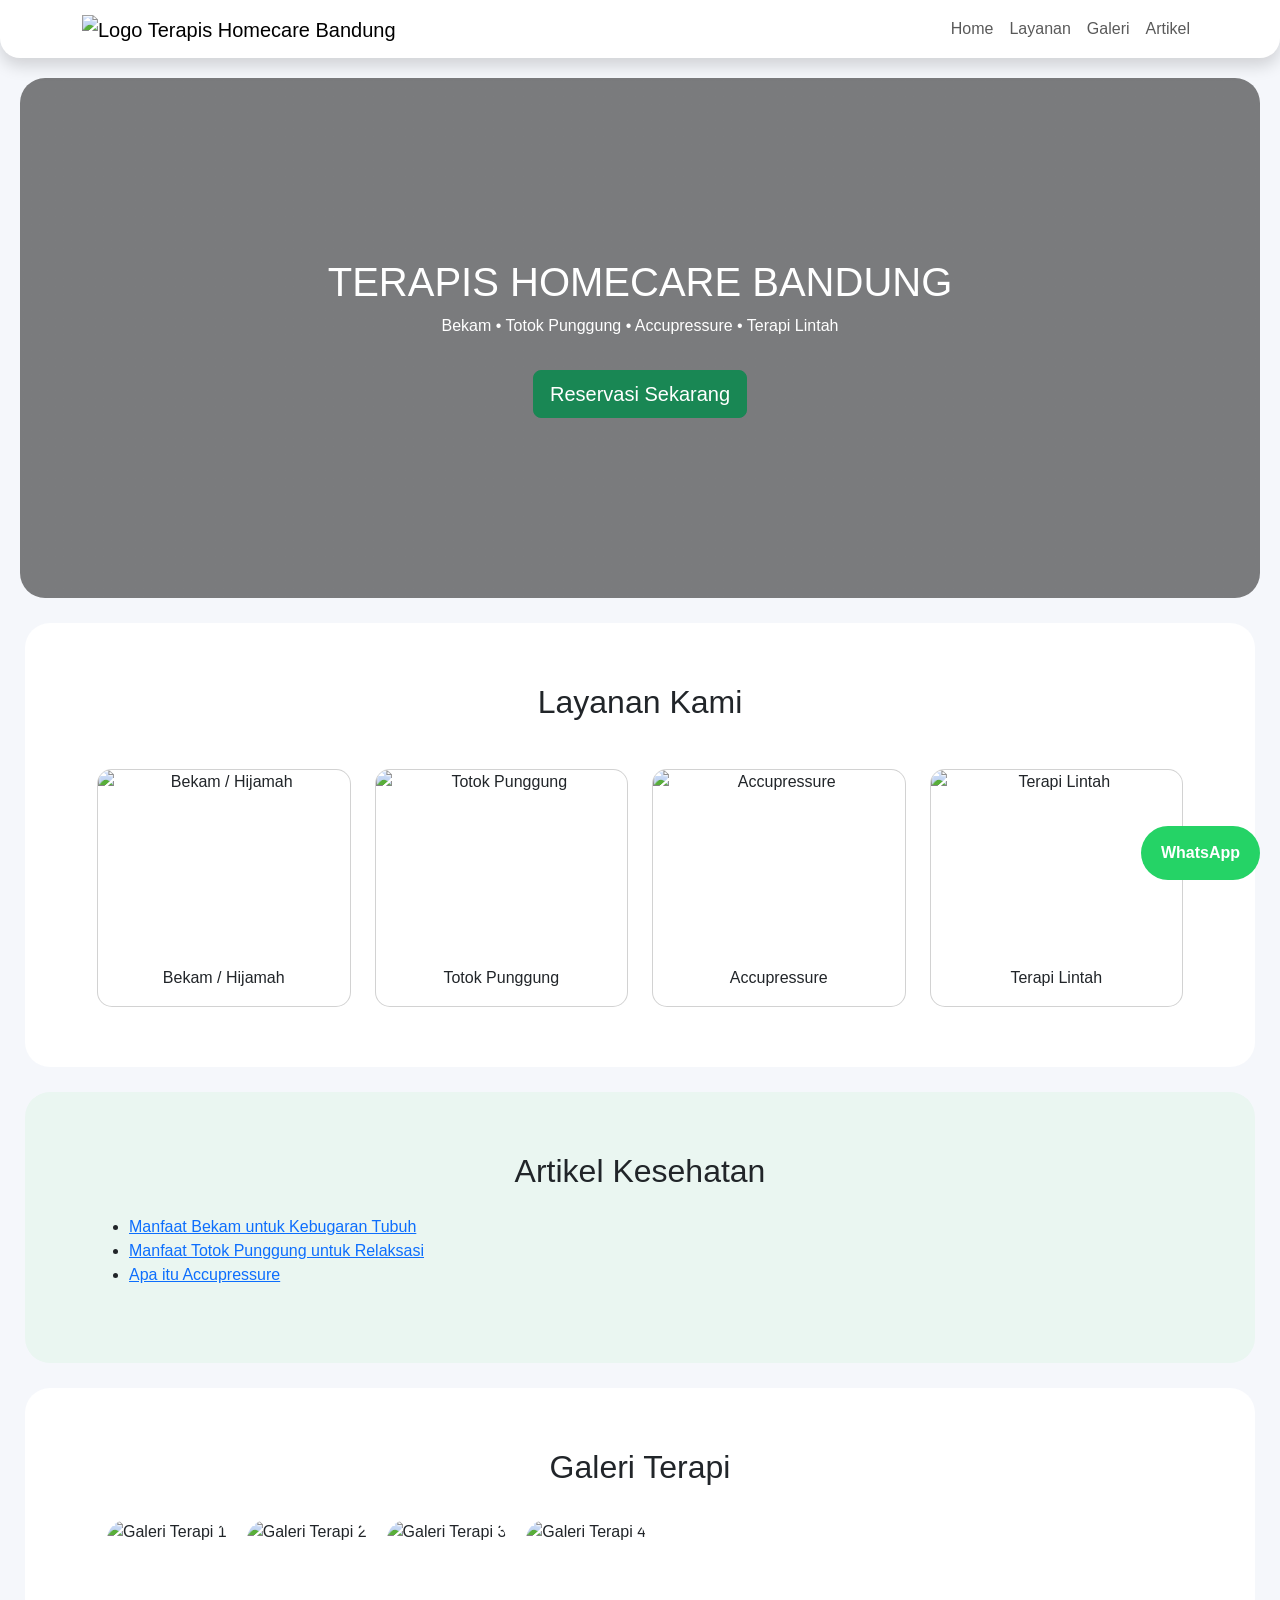
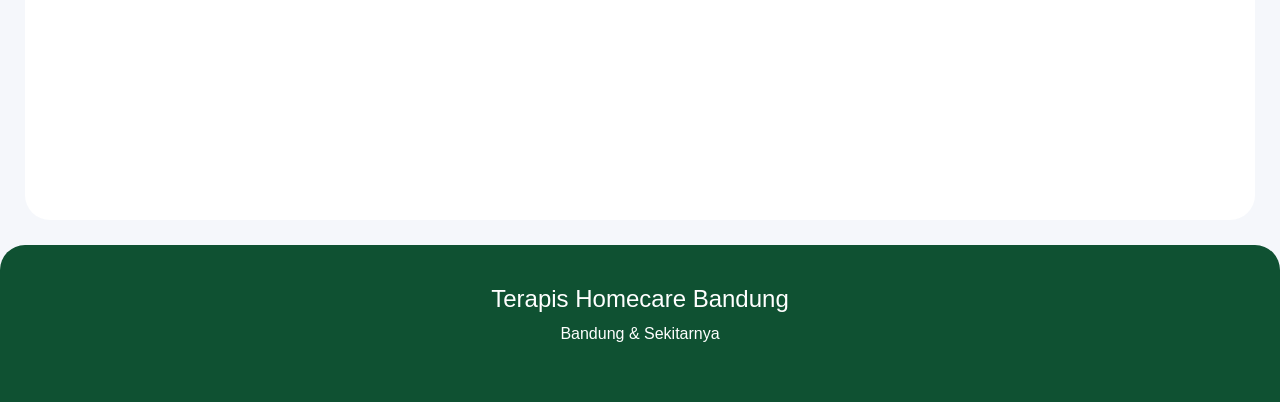
==== index.html @ 3c252aa0 "Update index.html" ====
<!DOCTYPE html>
<html lang="id">
<head>
<meta charset="UTF-8">
<meta name="viewport" content="width=device-width, initial-scale=1">
<title>Terapis Homecare Bandung</title>
<link href="https://cdn.jsdelivr.net/npm/bootstrap@5.3.2/dist/css/bootstrap.min.css" rel="stylesheet">
<style>
body{
font-family:Arial;
background:#f5f7fb;
}
/* NAVBAR */
.navbar{
border-radius:0 0 20px 20px;
}
.navbar-brand img{
height:50px;
object-fit:contain;
}
/* HERO */
.hero{
background:
linear-gradient(rgba(0,0,0,0.5),rgba(0,0,0,0.5)),
url("https://picsum.photos/id/237/1920/1080"); /* Gambar untuk banner hero */
background-size:cover;
background-position:center;
padding:180px 20px;
color:white;
text-align:center;
border-radius:25px;
margin:20px;
}
/* SECTION */
.section{
padding:60px;
margin:25px;
border-radius:25px;
}
.bg1{
background:white;
}
.bg2{
background:#eaf6f1;
}
/* LAYANAN */
.card{
border-radius:15px;
overflow:hidden;
transition:transform 0.3s ease;
}
.card:hover{
transform:scale(1.03);
}
.card img{
height:180px;
object-fit:cover;
}
/* GALERI MENYAMPING */
.gallery-scroll{
display:flex;
overflow-x:auto;
gap:20px;
padding:10px;
}
.gallery-scroll img{
height:230px;
border-radius:20px;
flex-shrink:0;
object-fit:cover;
}
/* FOOTER */
.footer{
background:#0f5132;
color:white;
padding:40px;
text-align:center;
border-radius:25px 25px 0 0;
}
/* WHATSAPP */
.wa-float{
position:fixed;
bottom:20px;
right:20px;
background:#25D366;
color:white;
padding:15px 20px;
border-radius:50px;
text-decoration:none;
font-weight:bold;
z-index:999;
}
</style>
</head>
<body>

<!-- NAVBAR -->
<nav class="navbar navbar-expand-lg bg-white shadow">
<div class="container">
<a class="navbar-brand" href="#">
<img src="https://picsum.photos/id/180/200/100" alt="Logo Terapis Homecare Bandung"> <!-- Gambar untuk logo -->
</a>
<button class="navbar-toggler" data-bs-toggle="collapse" data-bs-target="#menu">
<span class="navbar-toggler-icon"></span>
</button>
<div class="collapse navbar-collapse" id="menu">
<ul class="navbar-nav ms-auto">
<li class="nav-item"><a class="nav-link" href="#">Home</a></li>
<li class="nav-item"><a class="nav-link" href="#layanan">Layanan</a></li>
<li class="nav-item"><a class="nav-link" href="#galeri">Galeri</a></li>
<li class="nav-item"><a class="nav-link" href="#artikel">Artikel</a></li>
</ul>
</div>
</div>
</nav>

<!-- HERO -->
<section class="hero">
<h1>TERAPIS HOMECARE BANDUNG</h1>
<p>
Bekam • Totok Punggung • Accupressure • Terapi Lintah
</p>
<a href="https://wa.me/6282126357983" class="btn btn-success btn-lg mt-3">
Reservasi Sekarang
</a>
</section>

<!-- LAYANAN -->
<section id="layanan" class="section bg1">
<div class="container text-center">
<h2 class="mb-5">Layanan Kami</h2>
<div class="row g-4">
<div class="col-md-3">
<div class="card p-0">
<img src="https://picsum.photos/id/96/600/400" alt="Bekam / Hijamah">
<div class="p-3">Bekam / Hijamah</div>
</div>
</div>
<div class="col-md-3">
<div class="card p-0">
<img src="https://picsum.photos/id/249/600/400" alt="Totok Punggung">
<div class="p-3">Totok Punggung</div>
</div>
</div>
<div class="col-md-3">
<div class="card p-0">
<img src="https://picsum.photos/id/177/600/400" alt="Accupressure">
<div class="p-3">Accupressure</div>
</div>
</div>
<div class="col-md-3">
<div class="card p-0">
<img src="https://picsum.photos/id/119/600/400" alt="Terapi Lintah">
<div class="p-3">Terapi Lintah</div>
</div>
</div>
</div>
</div>
</section>

<!-- ARTIKEL -->
<section id="artikel" class="section bg2">
<div class="container">
<h2 class="text-center mb-4">Artikel Kesehatan</h2>
<ul>
<li><a href="#">Manfaat Bekam untuk Kebugaran Tubuh</a></li>
<li><a href="#">Manfaat Totok Punggung untuk Relaksasi</a></li>
<li><a href="#">Apa itu Accupressure</a></li>
</ul>
</div>
</section>

<!-- GALERI -->
<section id="galeri" class="section bg1">
<div class="container">
<h2 class="text-center mb-4">Galeri Terapi</h2>
<div class="gallery-scroll">
<img src="https://picsum.photos/id/239/600/400" alt="Galeri Terapi 1">
<img src="https://picsum.photos/id/287/600/400" alt="Galeri Terapi 2">
<img src="https://picsum.photos/id/292/600/400" alt="Galeri Terapi 3">
<img src="https://picsum.photos/id/325/600/400" alt="Galeri Terapi 4">
</div>
</div>
</section>

<!-- FOOTER -->
<footer class="footer">
<h4>Terapis Homecare Bandung</h4>
<p>Bandung & Sekitarnya</p>
</footer>

<a class="wa-float" href="https://wa.me/6282126357983">
WhatsApp
</a>

<script src="https://cdn.jsdelivr.net/npm/bootstrap@5.3.2/dist/js/bootstrap.bundle.min.js"></script>
</body>
  </html>
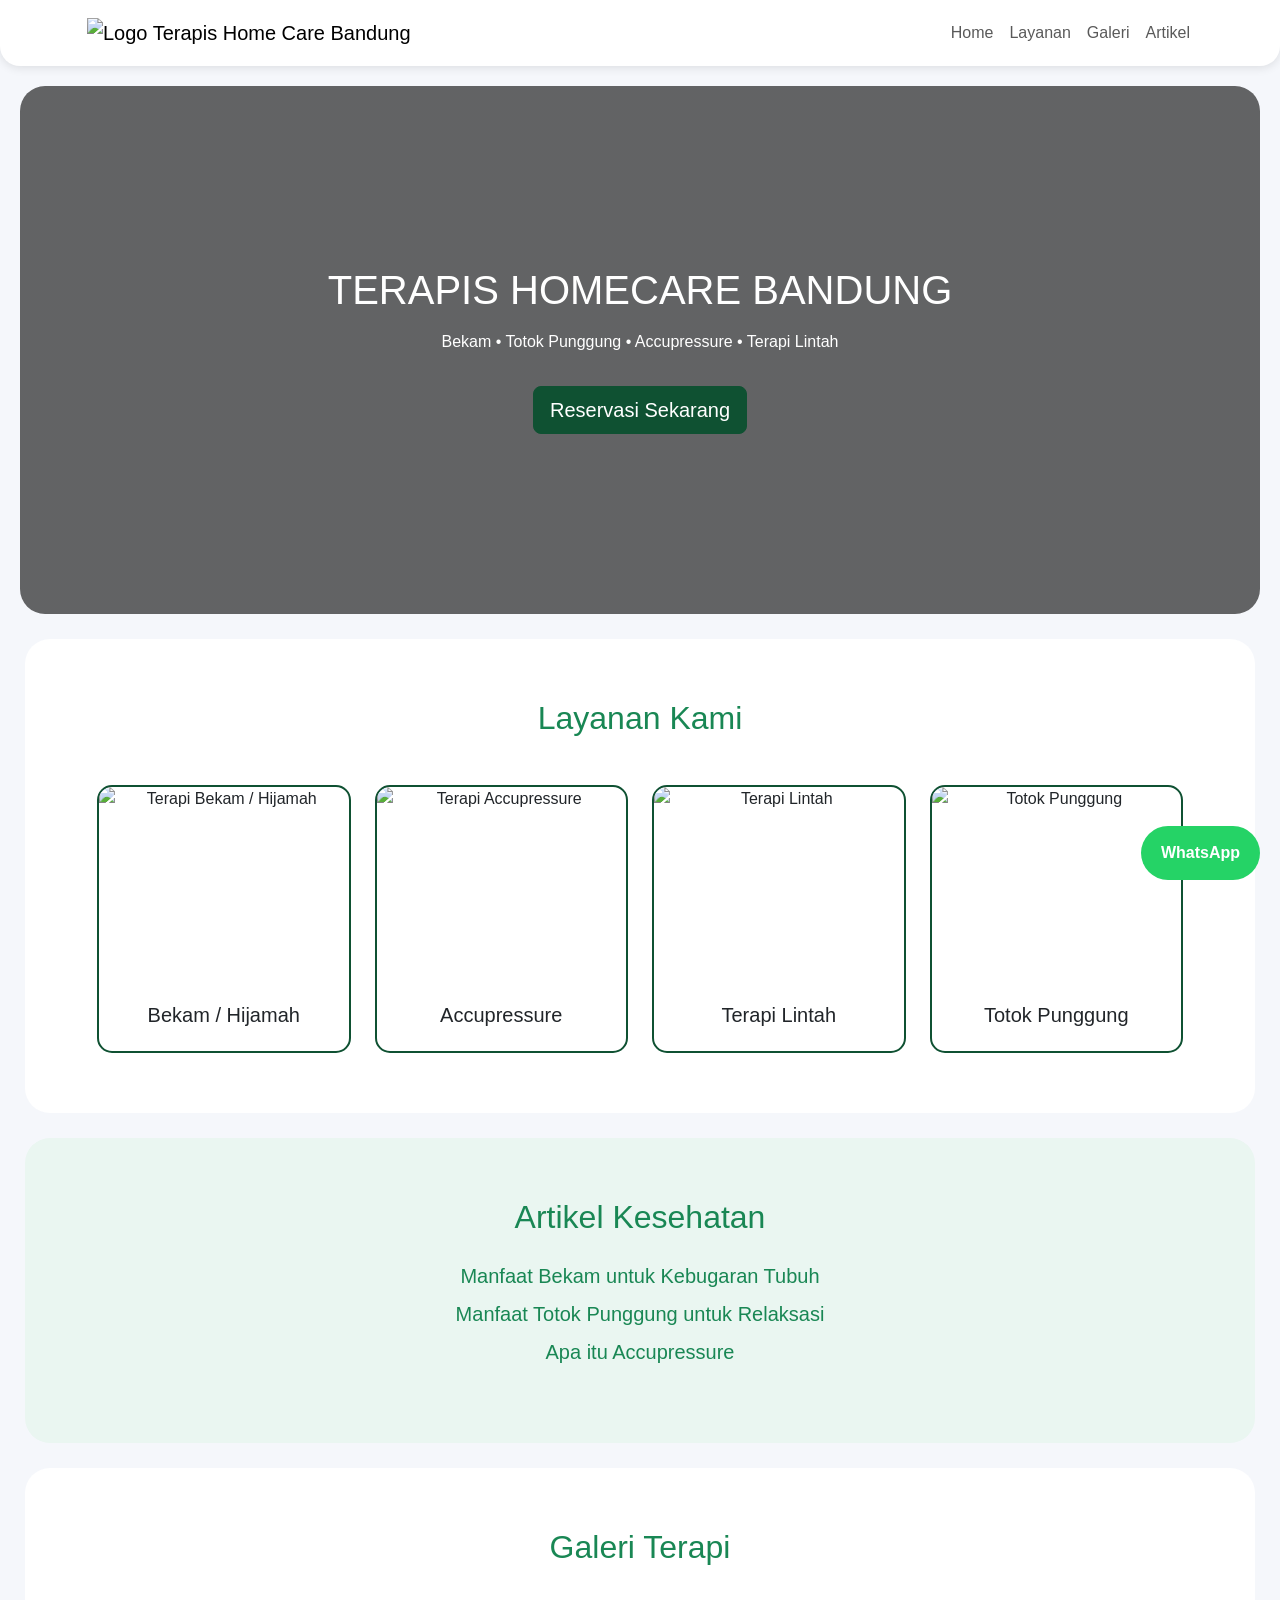
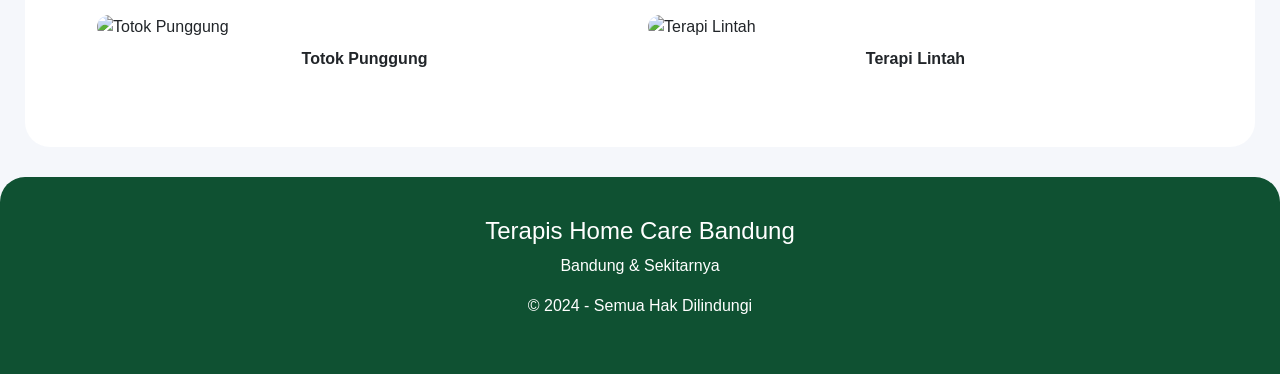
==== commit 7cbb742c: "Update index.html" ====
--- a/index.html
+++ b/index.html
@@ -1,199 +1,232 @@
 <!DOCTYPE html>
 <html lang="id">
 <head>
-<meta charset="UTF-8">
-<meta name="viewport" content="width=device-width, initial-scale=1">
-<title>Terapis Homecare Bandung</title>
-<link href="https://cdn.jsdelivr.net/npm/bootstrap@5.3.2/dist/css/bootstrap.min.css" rel="stylesheet">
-<style>
-body{
-font-family:Arial;
-background:#f5f7fb;
-}
-/* NAVBAR */
-.navbar{
-border-radius:0 0 20px 20px;
-}
-.navbar-brand img{
-height:50px;
-object-fit:contain;
-}
-/* HERO */
-.hero{
-background:
-linear-gradient(rgba(0,0,0,0.5),rgba(0,0,0,0.5)),
-url("https://picsum.photos/id/237/1920/1080"); /* Gambar untuk banner hero */
-background-size:cover;
-background-position:center;
-padding:180px 20px;
-color:white;
-text-align:center;
-border-radius:25px;
-margin:20px;
-}
-/* SECTION */
-.section{
-padding:60px;
-margin:25px;
-border-radius:25px;
-}
-.bg1{
-background:white;
-}
-.bg2{
-background:#eaf6f1;
-}
-/* LAYANAN */
-.card{
-border-radius:15px;
-overflow:hidden;
-transition:transform 0.3s ease;
-}
-.card:hover{
-transform:scale(1.03);
-}
-.card img{
-height:180px;
-object-fit:cover;
-}
-/* GALERI MENYAMPING */
-.gallery-scroll{
-display:flex;
-overflow-x:auto;
-gap:20px;
-padding:10px;
-}
-.gallery-scroll img{
-height:230px;
-border-radius:20px;
-flex-shrink:0;
-object-fit:cover;
-}
-/* FOOTER */
-.footer{
-background:#0f5132;
-color:white;
-padding:40px;
-text-align:center;
-border-radius:25px 25px 0 0;
-}
-/* WHATSAPP */
-.wa-float{
-position:fixed;
-bottom:20px;
-right:20px;
-background:#25D366;
-color:white;
-padding:15px 20px;
-border-radius:50px;
-text-decoration:none;
-font-weight:bold;
-z-index:999;
-}
-</style>
+    <meta charset="UTF-8">
+    <meta name="viewport" content="width=device-width, initial-scale=1.0">
+    <title>Terapis Home Care Bandung</title>
+    <link href="https://cdn.jsdelivr.net/npm/bootstrap@5.3.2/dist/css/bootstrap.min.css" rel="stylesheet">
+    <style>
+        body {
+            font-family: Arial;
+            background: #f5f7fb;
+            margin: 0;
+            padding: 0;
+        }
+
+        /* NAVBAR */
+        .navbar {
+            border-radius: 0 0 20px 20px;
+            background-color: #fff !important;
+            box-shadow: 0 2px 10px rgba(0,0,0,0.1);
+        }
+        .navbar-brand img {
+            height: 50px;
+            object-fit: contain;
+        }
+
+        /* HERO */
+        .hero {
+            background: linear-gradient(rgba(0,0,0,0.6), rgba(0,0,0,0.6)), 
+                        url("https://images.unsplash.com/photo-1584515933487-779824d29309?ixlib=rb-4.0.3&auto=format&fit=crop&w=1350&q=80");
+            background-size: cover;
+            background-position: center;
+            padding: 180px 20px;
+            color: white;
+            text-align: center;
+            border-radius: 25px;
+            margin: 20px;
+        }
+        .hero h1 {
+            font-size: 2.5rem;
+            margin-bottom: 1rem;
+        }
+
+        /* SECTION */
+        .section {
+            padding: 60px;
+            margin: 25px;
+            border-radius: 25px;
+        }
+        .bg1 { background: white; }
+        .bg2 { background: #eaf6f1; }
+
+        /* LAYANAN */
+        .card {
+            border-radius: 15px;
+            overflow: hidden;
+            transition: transform 0.3s ease;
+            border: 2px solid #0f5132;
+        }
+        .card:hover {
+            transform: scale(1.03);
+            box-shadow: 0 4px 15px rgba(15,81,50,0.2);
+        }
+        .card img {
+            height: 200px;
+            object-fit: cover;
+        }
+
+        /* GALERI */
+        .gallery-row img {
+            border-radius: 15px;
+            height: 300px;
+            object-fit: cover;
+            width: 100%;
+        }
+
+        /* FOOTER */
+        .footer {
+            background: #0f5132;
+            color: white;
+            padding: 40px;
+            text-align: center;
+            border-radius: 25px 25px 0 0;
+            margin-top: 30px;
+        }
+
+        /* WHATSAPP */
+        .wa-float {
+            position: fixed;
+            bottom: 20px;
+            right: 20px;
+            background: #25D366;
+            color: white;
+            padding: 15px 20px;
+            border-radius: 50px;
+            text-decoration: none;
+            font-weight: bold;
+            z-index: 999;
+        }
+
+        /* TOMBOL */
+        .btn-success {
+            background-color: #0f5132 !important;
+            border-color: #0f5132 !important;
+        }
+        .btn-success:hover {
+            background-color: #0a3c24 !important;
+        }
+    </style>
 </head>
 <body>
 
 <!-- NAVBAR -->
-<nav class="navbar navbar-expand-lg bg-white shadow">
-<div class="container">
-<a class="navbar-brand" href="#">
-<img src="https://picsum.photos/id/180/200/100" alt="Logo Terapis Homecare Bandung"> <!-- Gambar untuk logo -->
-</a>
-<button class="navbar-toggler" data-bs-toggle="collapse" data-bs-target="#menu">
-<span class="navbar-toggler-icon"></span>
-</button>
-<div class="collapse navbar-collapse" id="menu">
-<ul class="navbar-nav ms-auto">
-<li class="nav-item"><a class="nav-link" href="#">Home</a></li>
-<li class="nav-item"><a class="nav-link" href="#layanan">Layanan</a></li>
-<li class="nav-item"><a class="nav-link" href="#galeri">Galeri</a></li>
-<li class="nav-item"><a class="nav-link" href="#artikel">Artikel</a></li>
-</ul>
-</div>
-</div>
+<nav class="navbar navbar-expand-lg">
+    <div class="container">
+        <a class="navbar-brand" href="#">
+            <!-- Logo Terapis Home Care Bandung -->
+            <img src="https://i.imgur.com/7Z7Z7Z7.png" alt="Logo Terapis Home Care Bandung" style="background-color:#fff; padding:5px;">
+        </a>
+        <button class="navbar-toggler" type="button" data-bs-toggle="collapse" data-bs-target="#menu">
+            <span class="navbar-toggler-icon"></span>
+        </button>
+        <div class="collapse navbar-collapse" id="menu">
+            <ul class="navbar-nav ms-auto">
+                <li class="nav-item"><a class="nav-link" href="#">Home</a></li>
+                <li class="nav-item"><a class="nav-link" href="#layanan">Layanan</a></li>
+                <li class="nav-item"><a class="nav-link" href="#galeri">Galeri</a></li>
+                <li class="nav-item"><a class="nav-link" href="#artikel">Artikel</a></li>
+            </ul>
+        </div>
+    </div>
 </nav>
 
 <!-- HERO -->
 <section class="hero">
-<h1>TERAPIS HOMECARE BANDUNG</h1>
-<p>
-Bekam • Totok Punggung • Accupressure • Terapi Lintah
-</p>
-<a href="https://wa.me/6282126357983" class="btn btn-success btn-lg mt-3">
-Reservasi Sekarang
-</a>
+    <h1>TERAPIS HOMECARE BANDUNG</h1>
+    <p>Bekam • Totok Punggung • Accupressure • Terapi Lintah</p>
+    <a href="https://wa.me/6282126357983" class="btn btn-success btn-lg mt-3">
+        Reservasi Sekarang
+    </a>
 </section>
 
 <!-- LAYANAN -->
 <section id="layanan" class="section bg1">
-<div class="container text-center">
-<h2 class="mb-5">Layanan Kami</h2>
-<div class="row g-4">
-<div class="col-md-3">
-<div class="card p-0">
-<img src="https://picsum.photos/id/96/600/400" alt="Bekam / Hijamah">
-<div class="p-3">Bekam / Hijamah</div>
-</div>
-</div>
-<div class="col-md-3">
-<div class="card p-0">
-<img src="https://picsum.photos/id/249/600/400" alt="Totok Punggung">
-<div class="p-3">Totok Punggung</div>
-</div>
-</div>
-<div class="col-md-3">
-<div class="card p-0">
-<img src="https://picsum.photos/id/177/600/400" alt="Accupressure">
-<div class="p-3">Accupressure</div>
-</div>
-</div>
-<div class="col-md-3">
-<div class="card p-0">
-<img src="https://picsum.photos/id/119/600/400" alt="Terapi Lintah">
-<div class="p-3">Terapi Lintah</div>
-</div>
-</div>
-</div>
-</div>
+    <div class="container text-center">
+        <h2 class="mb-5 text-success">Layanan Kami</h2>
+        <div class="row g-4">
+            <!-- BEKAM -->
+            <div class="col-md-3">
+                <div class="card">
+                    <img src="https://images.unsplash.com/photo-1544161515-4ab6ce6db874?ixlib=rb-4.0.3&auto=format&fit=crop&w=1350&q=80" alt="Terapi Bekam / Hijamah">
+                    <div class="card-body">
+                        <h5 class="card-title">Bekam / Hijamah</h5>
+                    </div>
+                </div>
+            </div>
+            <!-- ACCUPRESSURE -->
+            <div class="col-md-3">
+                <div class="card">
+                    <img src="https://images.unsplash.com/photo-1582719471384-894fbb16e074?ixlib=rb-4.0.3&auto=format&fit=crop&w=1350&q=80" alt="Terapi Accupressure">
+                    <div class="card-body">
+                        <h5 class="card-title">Accupressure</h5>
+                    </div>
+                </div>
+            </div>
+            <!-- TERAPI LINTAH -->
+            <div class="col-md-3">
+                <div class="card">
+                    <img src="https://images.unsplash.com/photo-1576091160550-2173dba999ef?ixlib=rb-4.0.3&auto=format&fit=crop&w=1350&q=80" alt="Terapi Lintah">
+                    <div class="card-body">
+                        <h5 class="card-title">Terapi Lintah</h5>
+                    </div>
+                </div>
+            </div>
+            <!-- TOTOK PUNGGUNG -->
+            <div class="col-md-3">
+                <div class="card">
+                    <img src="https://images.unsplash.com/photo-1580281657521-9c2f3f7a4d27?ixlib=rb-4.0.3&auto=format&fit=crop&w=1350&q=80" alt="Totok Punggung">
+                    <div class="card-body">
+                        <h5 class="card-title">Totok Punggung</h5>
+                    </div>
+                </div>
+            </div>
+        </div>
+    </div>
 </section>
 
 <!-- ARTIKEL -->
 <section id="artikel" class="section bg2">
-<div class="container">
-<h2 class="text-center mb-4">Artikel Kesehatan</h2>
-<ul>
-<li><a href="#">Manfaat Bekam untuk Kebugaran Tubuh</a></li>
-<li><a href="#">Manfaat Totok Punggung untuk Relaksasi</a></li>
-<li><a href="#">Apa itu Accupressure</a></li>
-</ul>
-</div>
+    <div class="container">
+        <h2 class="text-center mb-4 text-success">Artikel Kesehatan</h2>
+        <ul class="list-unstyled text-center fs-5">
+            <li class="mb-2"><a href="#" class="text-success text-decoration-none">Manfaat Bekam untuk Kebugaran Tubuh</a></li>
+            <li class="mb-2"><a href="#" class="text-success text-decoration-none">Manfaat Totok Punggung untuk Relaksasi</a></li>
+            <li><a href="#" class="text-success text-decoration-none">Apa itu Accupressure</a></li>
+        </ul>
+    </div>
 </section>
 
 <!-- GALERI -->
 <section id="galeri" class="section bg1">
-<div class="container">
-<h2 class="text-center mb-4">Galeri Terapi</h2>
-<div class="gallery-scroll">
-<img src="https://picsum.photos/id/239/600/400" alt="Galeri Terapi 1">
-<img src="https://picsum.photos/id/287/600/400" alt="Galeri Terapi 2">
-<img src="https://picsum.photos/id/292/600/400" alt="Galeri Terapi 3">
-<img src="https://picsum.photos/id/325/600/400" alt="Galeri Terapi 4">
-</div>
-</div>
+    <div class="container">
+        <h2 class="text-center mb-5 text-success">Galeri Terapi</h2>
+        <div class="row gallery-row g-3">
+            <div class="col-md-6">
+                <img src="https://images.unsplash.com/photo-1580281657521-9c2f3f7a4d27?ixlib=rb-4.0.3&auto=format&fit=crop&w=1350&q=80" alt="Totok Punggung">
+                <p class="text-center mt-2 fw-bold">Totok Punggung</p>
+            </div>
+            <div class="col-md-6">
+                <img src="https://images.unsplash.com/photo-1576091160550-2173dba999ef?ixlib=rb-4.0.3&auto=format&fit=crop&w=1350&q=80" alt="Terapi Lintah">
+                <p class="text-center mt-2 fw-bold">Terapi Lintah</p>
+            </div>
+        </div>
+    </div>
 </section>
 
 <!-- FOOTER -->
 <footer class="footer">
-<h4>Terapis Homecare Bandung</h4>
-<p>Bandung & Sekitarnya</p>
+    <h4>Terapis Home Care Bandung</h4>
+    <p>Bandung & Sekitarnya</p>
+    <p class="mt-2">© 2024 - Semua Hak Dilindungi</p>
 </footer>
 
+<!-- WHATSAPP FLOAT -->
 <a class="wa-float" href="https://wa.me/6282126357983">
-WhatsApp
+    WhatsApp
 </a>
 
 <script src="https://cdn.jsdelivr.net/npm/bootstrap@5.3.2/dist/js/bootstrap.bundle.min.js"></script>
 </body>
-  </html>
-  
+                      </html>
+              
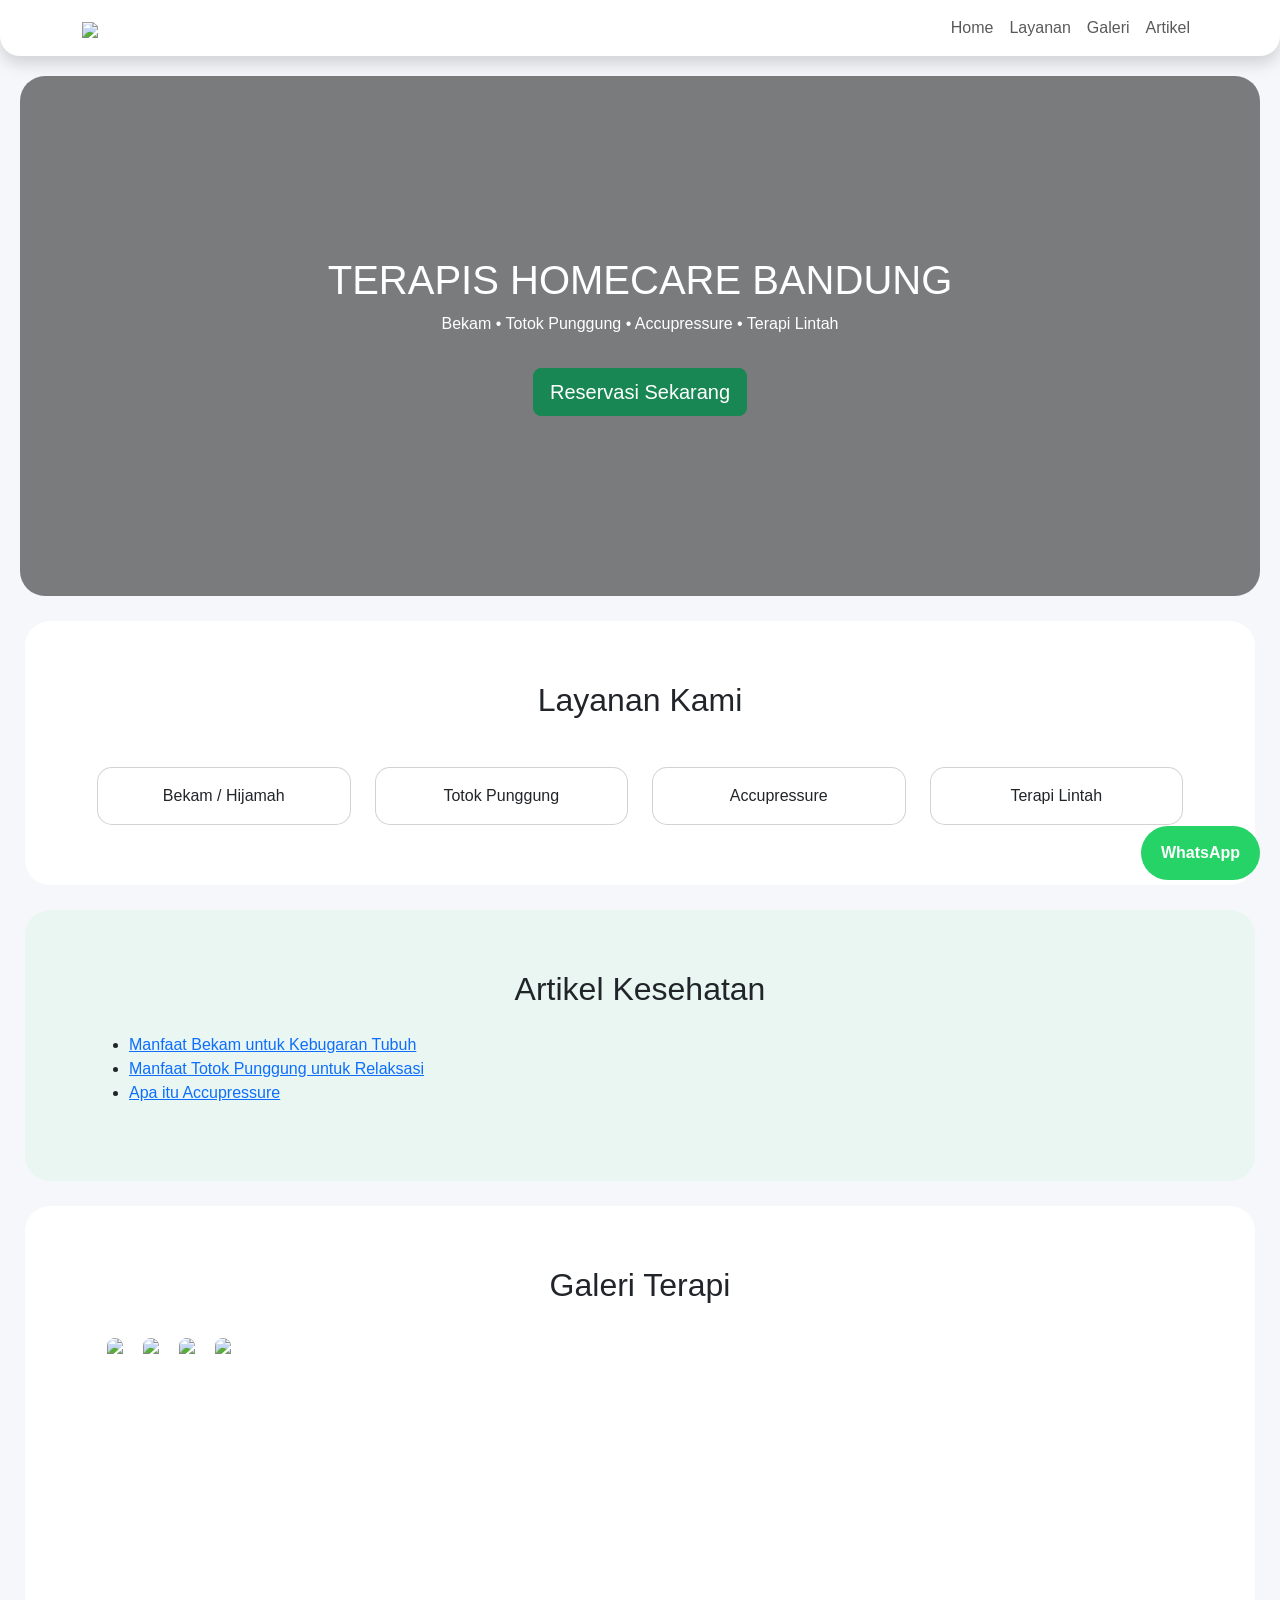
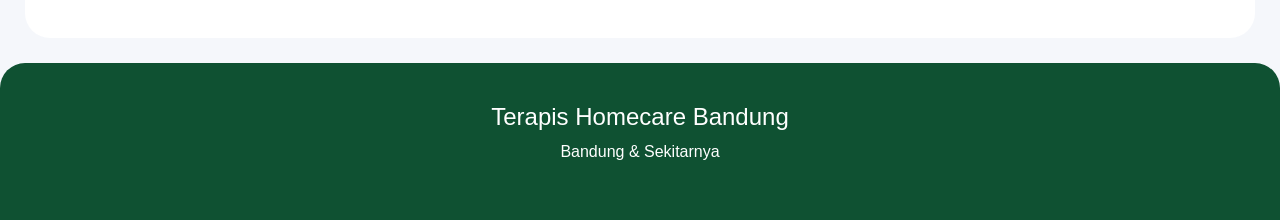
==== commit 1f7c8bda: "Update index.html" ====
--- a/index.html
+++ b/index.html
@@ -1,232 +1,255 @@
 <!DOCTYPE html>
 <html lang="id">
 <head>
-    <meta charset="UTF-8">
-    <meta name="viewport" content="width=device-width, initial-scale=1.0">
-    <title>Terapis Home Care Bandung</title>
-    <link href="https://cdn.jsdelivr.net/npm/bootstrap@5.3.2/dist/css/bootstrap.min.css" rel="stylesheet">
-    <style>
-        body {
-            font-family: Arial;
-            background: #f5f7fb;
-            margin: 0;
-            padding: 0;
-        }
-
-        /* NAVBAR */
-        .navbar {
-            border-radius: 0 0 20px 20px;
-            background-color: #fff !important;
-            box-shadow: 0 2px 10px rgba(0,0,0,0.1);
-        }
-        .navbar-brand img {
-            height: 50px;
-            object-fit: contain;
-        }
-
-        /* HERO */
-        .hero {
-            background: linear-gradient(rgba(0,0,0,0.6), rgba(0,0,0,0.6)), 
-                        url("https://images.unsplash.com/photo-1584515933487-779824d29309?ixlib=rb-4.0.3&auto=format&fit=crop&w=1350&q=80");
-            background-size: cover;
-            background-position: center;
-            padding: 180px 20px;
-            color: white;
-            text-align: center;
-            border-radius: 25px;
-            margin: 20px;
-        }
-        .hero h1 {
-            font-size: 2.5rem;
-            margin-bottom: 1rem;
-        }
-
-        /* SECTION */
-        .section {
-            padding: 60px;
-            margin: 25px;
-            border-radius: 25px;
-        }
-        .bg1 { background: white; }
-        .bg2 { background: #eaf6f1; }
-
-        /* LAYANAN */
-        .card {
-            border-radius: 15px;
-            overflow: hidden;
-            transition: transform 0.3s ease;
-            border: 2px solid #0f5132;
-        }
-        .card:hover {
-            transform: scale(1.03);
-            box-shadow: 0 4px 15px rgba(15,81,50,0.2);
-        }
-        .card img {
-            height: 200px;
-            object-fit: cover;
-        }
-
-        /* GALERI */
-        .gallery-row img {
-            border-radius: 15px;
-            height: 300px;
-            object-fit: cover;
-            width: 100%;
-        }
-
-        /* FOOTER */
-        .footer {
-            background: #0f5132;
-            color: white;
-            padding: 40px;
-            text-align: center;
-            border-radius: 25px 25px 0 0;
-            margin-top: 30px;
-        }
-
-        /* WHATSAPP */
-        .wa-float {
-            position: fixed;
-            bottom: 20px;
-            right: 20px;
-            background: #25D366;
-            color: white;
-            padding: 15px 20px;
-            border-radius: 50px;
-            text-decoration: none;
-            font-weight: bold;
-            z-index: 999;
-        }
-
-        /* TOMBOL */
-        .btn-success {
-            background-color: #0f5132 !important;
-            border-color: #0f5132 !important;
-        }
-        .btn-success:hover {
-            background-color: #0a3c24 !important;
-        }
-    </style>
+
+<meta charset="UTF-8">
+<meta name="viewport" content="width=device-width, initial-scale=1">
+
+<title>Terapis Homecare Bandung</title>
+
+<link href="https://cdn.jsdelivr.net/npm/bootstrap@5.3.2/dist/css/bootstrap.min.css" rel="stylesheet">
+
+<style>
+
+body{
+font-family:Arial;
+background:#f5f7fb;
+}
+
+/* NAVBAR */
+
+.navbar{
+border-radius:0 0 20px 20px;
+}
+
+.navbar-brand img{
+height:50px;
+}
+
+/* HERO */
+
+.hero{
+background:
+linear-gradient(rgba(0,0,0,0.5),rgba(0,0,0,0.5)),
+url("https://images.unsplash.com/photo-1544161515-4ab6ce6db874");
+
+background-size:cover;
+background-position:center;
+
+padding:180px 20px;
+color:white;
+text-align:center;
+border-radius:25px;
+margin:20px;
+}
+
+/* SECTION */
+
+.section{
+padding:60px;
+margin:25px;
+border-radius:25px;
+}
+
+.bg1{
+background:white;
+}
+
+.bg2{
+background:#eaf6f1;
+}
+
+/* LAYANAN */
+
+.card{
+border-radius:15px;
+}
+
+/* GALERI MENYAMPING */
+
+.gallery-scroll{
+display:flex;
+overflow-x:auto;
+gap:20px;
+padding:10px;
+}
+
+.gallery-scroll img{
+height:230px;
+border-radius:20px;
+flex-shrink:0;
+}
+
+/* FOOTER */
+
+.footer{
+background:#0f5132;
+color:white;
+padding:40px;
+text-align:center;
+border-radius:25px 25px 0 0;
+}
+
+/* WHATSAPP */
+
+.wa-float{
+position:fixed;
+bottom:20px;
+right:20px;
+background:#25D366;
+color:white;
+padding:15px 20px;
+border-radius:50px;
+text-decoration:none;
+font-weight:bold;
+}
+
+</style>
+
 </head>
+
 <body>
 
 <!-- NAVBAR -->
-<nav class="navbar navbar-expand-lg">
-    <div class="container">
-        <a class="navbar-brand" href="#">
-            <!-- Logo Terapis Home Care Bandung -->
-            <img src="https://i.imgur.com/7Z7Z7Z7.png" alt="Logo Terapis Home Care Bandung" style="background-color:#fff; padding:5px;">
-        </a>
-        <button class="navbar-toggler" type="button" data-bs-toggle="collapse" data-bs-target="#menu">
-            <span class="navbar-toggler-icon"></span>
-        </button>
-        <div class="collapse navbar-collapse" id="menu">
-            <ul class="navbar-nav ms-auto">
-                <li class="nav-item"><a class="nav-link" href="#">Home</a></li>
-                <li class="nav-item"><a class="nav-link" href="#layanan">Layanan</a></li>
-                <li class="nav-item"><a class="nav-link" href="#galeri">Galeri</a></li>
-                <li class="nav-item"><a class="nav-link" href="#artikel">Artikel</a></li>
-            </ul>
-        </div>
-    </div>
+
+<nav class="navbar navbar-expand-lg bg-white shadow">
+
+<div class="container">
+
+<a class="navbar-brand" href="#">
+<img src="https://i.imgur.com/YOURLOGO.png">
+</a>
+
+<button class="navbar-toggler" data-bs-toggle="collapse" data-bs-target="#menu">
+<span class="navbar-toggler-icon"></span>
+</button>
+
+<div class="collapse navbar-collapse" id="menu">
+
+<ul class="navbar-nav ms-auto">
+
+<li class="nav-item"><a class="nav-link" href="#">Home</a></li>
+<li class="nav-item"><a class="nav-link" href="#layanan">Layanan</a></li>
+<li class="nav-item"><a class="nav-link" href="#galeri">Galeri</a></li>
+<li class="nav-item"><a class="nav-link" href="#artikel">Artikel</a></li>
+
+</ul>
+
+</div>
+
+</div>
+
 </nav>
 
 <!-- HERO -->
+
 <section class="hero">
-    <h1>TERAPIS HOMECARE BANDUNG</h1>
-    <p>Bekam • Totok Punggung • Accupressure • Terapi Lintah</p>
-    <a href="https://wa.me/6282126357983" class="btn btn-success btn-lg mt-3">
-        Reservasi Sekarang
-    </a>
+
+<h1>TERAPIS HOMECARE BANDUNG</h1>
+
+<p>
+Bekam • Totok Punggung • Accupressure • Terapi Lintah
+</p>
+
+<a href="https://wa.me/6282126357983"
+class="btn btn-success btn-lg mt-3">
+Reservasi Sekarang
+</a>
+
 </section>
 
 <!-- LAYANAN -->
+
 <section id="layanan" class="section bg1">
-    <div class="container text-center">
-        <h2 class="mb-5 text-success">Layanan Kami</h2>
-        <div class="row g-4">
-            <!-- BEKAM -->
-            <div class="col-md-3">
-                <div class="card">
-                    <img src="https://images.unsplash.com/photo-1544161515-4ab6ce6db874?ixlib=rb-4.0.3&auto=format&fit=crop&w=1350&q=80" alt="Terapi Bekam / Hijamah">
-                    <div class="card-body">
-                        <h5 class="card-title">Bekam / Hijamah</h5>
-                    </div>
-                </div>
-            </div>
-            <!-- ACCUPRESSURE -->
-            <div class="col-md-3">
-                <div class="card">
-                    <img src="https://images.unsplash.com/photo-1582719471384-894fbb16e074?ixlib=rb-4.0.3&auto=format&fit=crop&w=1350&q=80" alt="Terapi Accupressure">
-                    <div class="card-body">
-                        <h5 class="card-title">Accupressure</h5>
-                    </div>
-                </div>
-            </div>
-            <!-- TERAPI LINTAH -->
-            <div class="col-md-3">
-                <div class="card">
-                    <img src="https://images.unsplash.com/photo-1576091160550-2173dba999ef?ixlib=rb-4.0.3&auto=format&fit=crop&w=1350&q=80" alt="Terapi Lintah">
-                    <div class="card-body">
-                        <h5 class="card-title">Terapi Lintah</h5>
-                    </div>
-                </div>
-            </div>
-            <!-- TOTOK PUNGGUNG -->
-            <div class="col-md-3">
-                <div class="card">
-                    <img src="https://images.unsplash.com/photo-1580281657521-9c2f3f7a4d27?ixlib=rb-4.0.3&auto=format&fit=crop&w=1350&q=80" alt="Totok Punggung">
-                    <div class="card-body">
-                        <h5 class="card-title">Totok Punggung</h5>
-                    </div>
-                </div>
-            </div>
-        </div>
-    </div>
+
+<div class="container text-center">
+
+<h2 class="mb-5">Layanan Kami</h2>
+
+<div class="row g-4">
+
+<div class="col-md-3">
+<div class="card p-3">Bekam / Hijamah</div>
+</div>
+
+<div class="col-md-3">
+<div class="card p-3">Totok Punggung</div>
+</div>
+
+<div class="col-md-3">
+<div class="card p-3">Accupressure</div>
+</div>
+
+<div class="col-md-3">
+<div class="card p-3">Terapi Lintah</div>
+</div>
+
+</div>
+
+</div>
+
 </section>
 
 <!-- ARTIKEL -->
+
 <section id="artikel" class="section bg2">
-    <div class="container">
-        <h2 class="text-center mb-4 text-success">Artikel Kesehatan</h2>
-        <ul class="list-unstyled text-center fs-5">
-            <li class="mb-2"><a href="#" class="text-success text-decoration-none">Manfaat Bekam untuk Kebugaran Tubuh</a></li>
-            <li class="mb-2"><a href="#" class="text-success text-decoration-none">Manfaat Totok Punggung untuk Relaksasi</a></li>
-            <li><a href="#" class="text-success text-decoration-none">Apa itu Accupressure</a></li>
-        </ul>
-    </div>
+
+<div class="container">
+
+<h2 class="text-center mb-4">Artikel Kesehatan</h2>
+
+<ul>
+
+<li><a href="#">Manfaat Bekam untuk Kebugaran Tubuh</a></li>
+<li><a href="#">Manfaat Totok Punggung untuk Relaksasi</a></li>
+<li><a href="#">Apa itu Accupressure</a></li>
+
+</ul>
+
+</div>
+
 </section>
 
 <!-- GALERI -->
+
 <section id="galeri" class="section bg1">
-    <div class="container">
-        <h2 class="text-center mb-5 text-success">Galeri Terapi</h2>
-        <div class="row gallery-row g-3">
-            <div class="col-md-6">
-                <img src="https://images.unsplash.com/photo-1580281657521-9c2f3f7a4d27?ixlib=rb-4.0.3&auto=format&fit=crop&w=1350&q=80" alt="Totok Punggung">
-                <p class="text-center mt-2 fw-bold">Totok Punggung</p>
-            </div>
-            <div class="col-md-6">
-                <img src="https://images.unsplash.com/photo-1576091160550-2173dba999ef?ixlib=rb-4.0.3&auto=format&fit=crop&w=1350&q=80" alt="Terapi Lintah">
-                <p class="text-center mt-2 fw-bold">Terapi Lintah</p>
-            </div>
-        </div>
-    </div>
+
+<div class="container">
+
+<h2 class="text-center mb-4">Galeri Terapi</h2>
+
+<div class="gallery-scroll">
+
+<img src="https://images.unsplash.com/photo-1576091160550-2173dba999ef">
+
+<img src="https://images.unsplash.com/photo-1584515933487-779824d29309">
+
+<img src="https://images.unsplash.com/photo-1582719471384-894fbb16e074">
+
+<img src="https://images.unsplash.com/photo-1580281657521-9c2f3f7a4d27">
+
+</div>
+
+</div>
+
 </section>
 
 <!-- FOOTER -->
+
 <footer class="footer">
-    <h4>Terapis Home Care Bandung</h4>
-    <p>Bandung & Sekitarnya</p>
-    <p class="mt-2">© 2024 - Semua Hak Dilindungi</p>
+
+<h4>Terapis Homecare Bandung</h4>
+
+<p>Bandung & Sekitarnya</p>
+
 </footer>
 
-<!-- WHATSAPP FLOAT -->
-<a class="wa-float" href="https://wa.me/6282126357983">
-    WhatsApp
+<a class="wa-float"
+href="https://wa.me/6282126357983">
+WhatsApp
 </a>
 
 <script src="https://cdn.jsdelivr.net/npm/bootstrap@5.3.2/dist/js/bootstrap.bundle.min.js"></script>
+
 </body>
-                      </html>
-              
+</html>
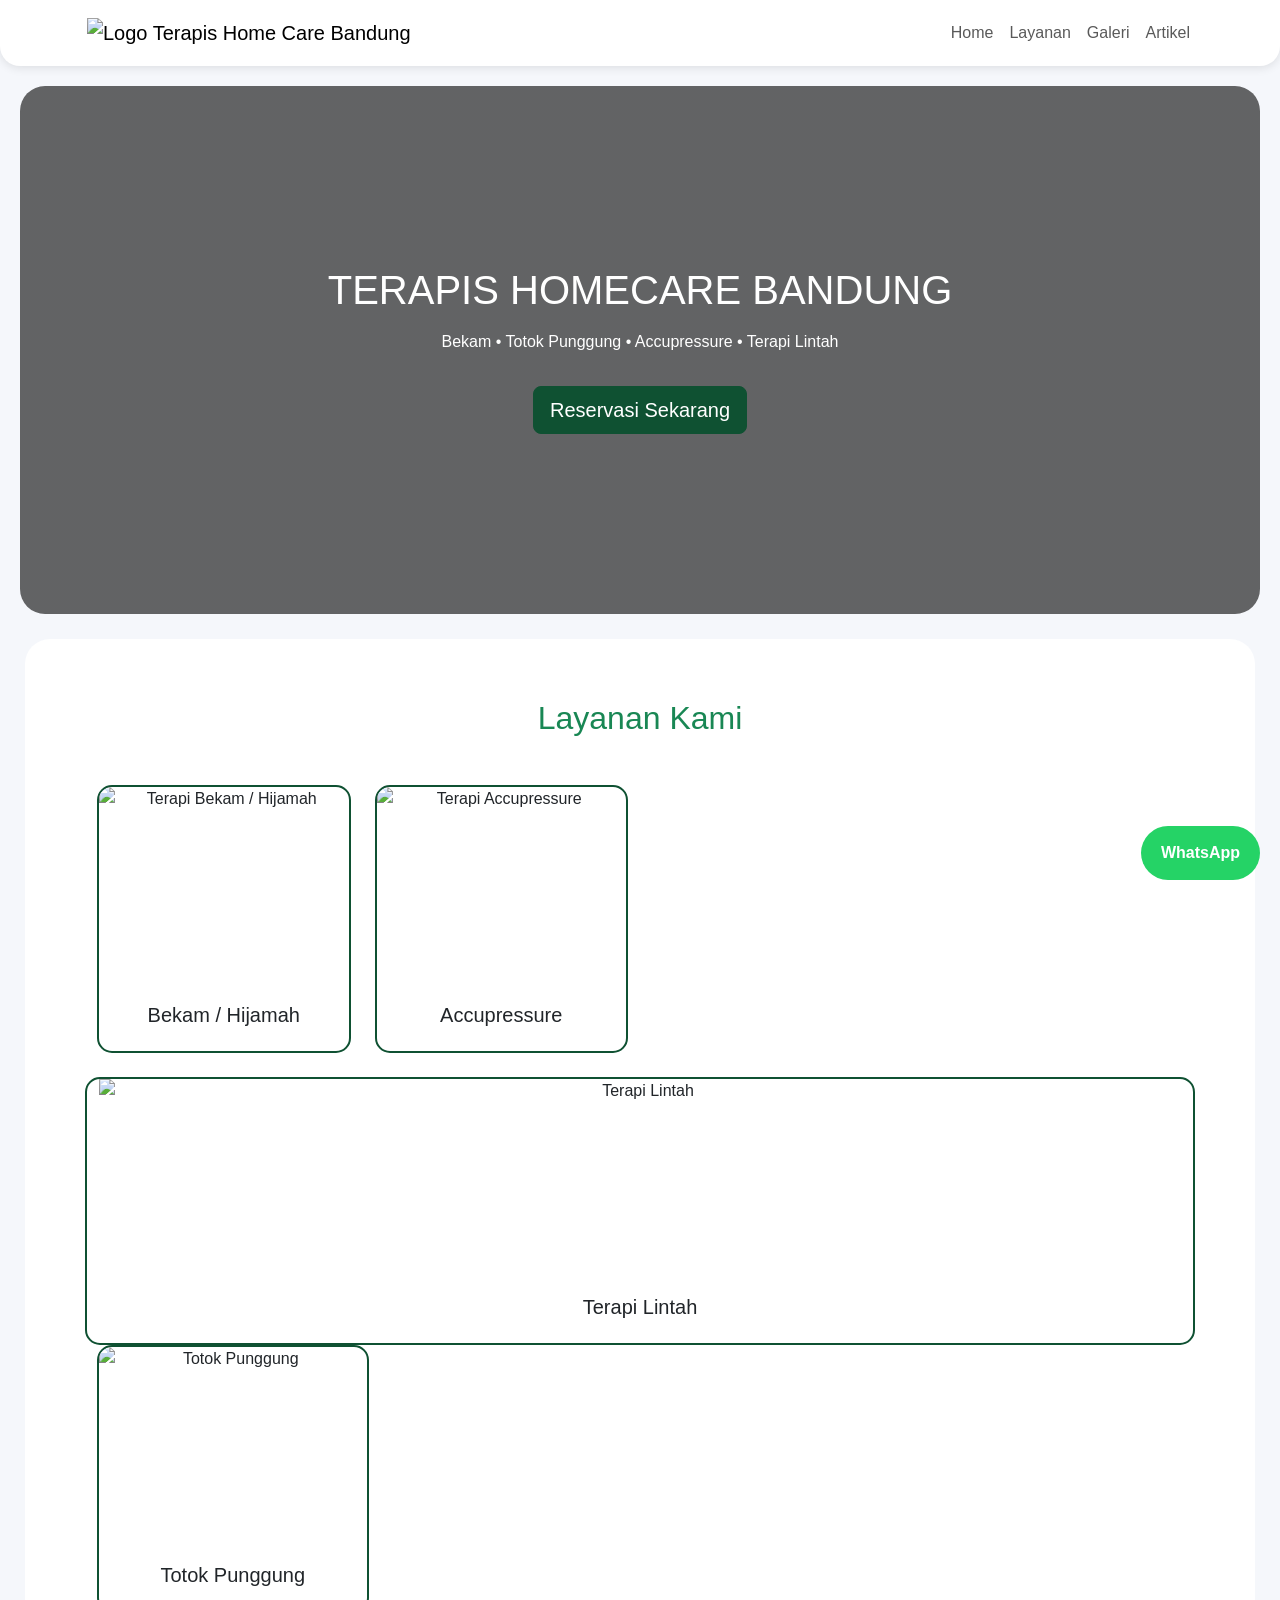
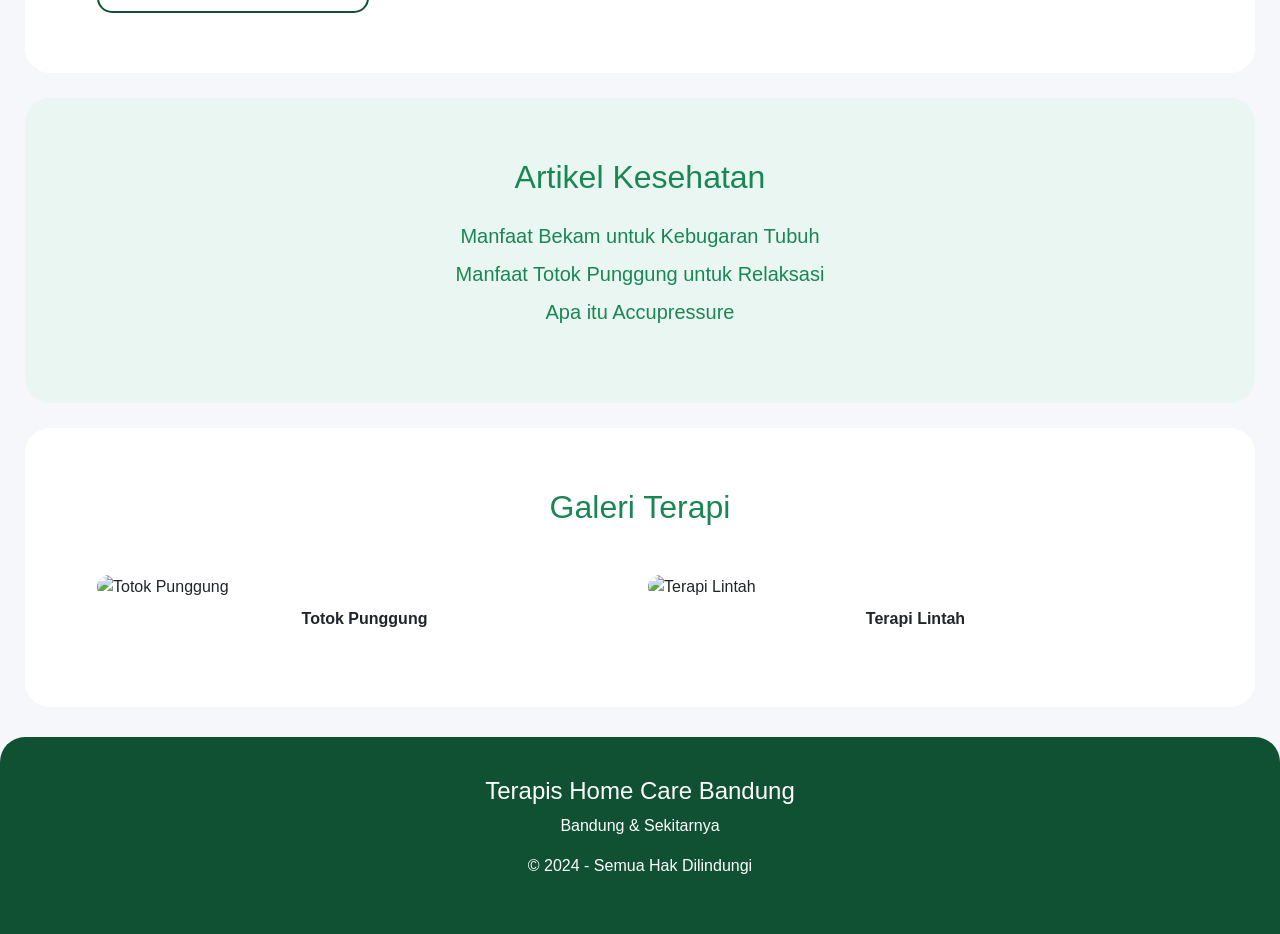
==== commit b11724a0: "Update index.html" ====
--- a/index.html
+++ b/index.html
@@ -1,255 +1,230 @@
 <!DOCTYPE html>
 <html lang="id">
 <head>
-
-<meta charset="UTF-8">
-<meta name="viewport" content="width=device-width, initial-scale=1">
-
-<title>Terapis Homecare Bandung</title>
-
-<link href="https://cdn.jsdelivr.net/npm/bootstrap@5.3.2/dist/css/bootstrap.min.css" rel="stylesheet">
-
-<style>
-
-body{
-font-family:Arial;
-background:#f5f7fb;
-}
-
-/* NAVBAR */
-
-.navbar{
-border-radius:0 0 20px 20px;
-}
-
-.navbar-brand img{
-height:50px;
-}
-
-/* HERO */
-
-.hero{
-background:
-linear-gradient(rgba(0,0,0,0.5),rgba(0,0,0,0.5)),
-url("https://images.unsplash.com/photo-1544161515-4ab6ce6db874");
-
-background-size:cover;
-background-position:center;
-
-padding:180px 20px;
-color:white;
-text-align:center;
-border-radius:25px;
-margin:20px;
-}
-
-/* SECTION */
-
-.section{
-padding:60px;
-margin:25px;
-border-radius:25px;
-}
-
-.bg1{
-background:white;
-}
-
-.bg2{
-background:#eaf6f1;
-}
-
-/* LAYANAN */
-
-.card{
-border-radius:15px;
-}
-
-/* GALERI MENYAMPING */
-
-.gallery-scroll{
-display:flex;
-overflow-x:auto;
-gap:20px;
-padding:10px;
-}
-
-.gallery-scroll img{
-height:230px;
-border-radius:20px;
-flex-shrink:0;
-}
-
-/* FOOTER */
-
-.footer{
-background:#0f5132;
-color:white;
-padding:40px;
-text-align:center;
-border-radius:25px 25px 0 0;
-}
-
-/* WHATSAPP */
-
-.wa-float{
-position:fixed;
-bottom:20px;
-right:20px;
-background:#25D366;
-color:white;
-padding:15px 20px;
-border-radius:50px;
-text-decoration:none;
-font-weight:bold;
-}
-
-</style>
-
+    <meta charset="UTF-8">
+    <meta name="viewport" content="width=device-width, initial-scale=1.0">
+    <title>Terapis Home Care Bandung</title>
+    <link href="https://cdn.jsdelivr.net/npm/bootstrap@5.3.2/dist/css/bootstrap.min.css" rel="stylesheet">
+    <style>
+        body {
+            font-family: Arial;
+            background: #f5f7fb;
+            margin: 0;
+            padding: 0;
+        }
+
+        /* NAVBAR */
+        .navbar {
+            border-radius: 0 0 20px 20px;
+            background-color: #fff !important;
+            box-shadow: 0 2px 10px rgba(0,0,0,0.1);
+        }
+        .navbar-brand img {
+            height: 50px;
+            object-fit: contain;
+        }
+
+        /* HERO */
+        .hero {
+            background: linear-gradient(rgba(0,0,0,0.6), rgba(0,0,0,0.6)), 
+                        url("https://cdn.pixabay.com/photo/2017/01/29/21/23/wellness-2020334_1280.jpg");
+            background-size: cover;
+            background-position: center;
+            padding: 180px 20px;
+            color: white;
+            text-align: center;
+            border-radius: 25px;
+            margin: 20px;
+        }
+        .hero h1 {
+            font-size: 2.5rem;
+            margin-bottom: 1rem;
+        }
+
+        /* SECTION */
+        .section {
+            padding: 60px;
+            margin: 25px;
+            border-radius: 25px;
+        }
+        .bg1 { background: white; }
+        .bg2 { background: #eaf6f1; }
+
+        /* LAYANAN */
+        .card {
+            border-radius: 15px;
+            overflow: hidden;
+            transition: transform 0.3s ease;
+            border: 2px solid #0f5132;
+        }
+        .card:hover {
+            transform: scale(1.03);
+            box-shadow: 0 4px 15px rgba(15,81,50,0.2);
+        }
+        .card img {
+            height: 200px;
+            object-fit: cover;
+        }
+
+        /* GALERI */
+        .gallery-row img {
+            border-radius: 15px;
+            height: 300px;
+            object-fit: cover;
+            width: 100%;
+        }
+
+        /* FOOTER */
+        .footer {
+            background: #0f5132;
+            color: white;
+            padding: 40px;
+            text-align: center;
+            border-radius: 25px 25px 0 0;
+            margin-top: 30px;
+        }
+
+        /* WHATSAPP */
+        .wa-float {
+            position: fixed;
+            bottom: 20px;
+            right: 20px;
+            background: #25D366;
+            color: white;
+            padding: 15px 20px;
+            border-radius: 50px;
+            text-decoration: none;
+            font-weight: bold;
+            z-index: 999;
+        }
+
+        /* TOMBOL */
+        .btn-success {
+            background-color: #0f5132 !important;
+            border-color: #0f5132 !important;
+        }
+        .btn-success:hover {
+            background-color: #0a3c24 !important;
+        }
+    </style>
 </head>
-
 <body>
 
 <!-- NAVBAR -->
-
-<nav class="navbar navbar-expand-lg bg-white shadow">
-
-<div class="container">
-
-<a class="navbar-brand" href="#">
-<img src="https://i.imgur.com/YOURLOGO.png">
+<nav class="navbar navbar-expand-lg">
+    <div class="container">
+        <a class="navbar-brand" href="#">
+            <!-- LOGO SESUAI YANG KAMU KIRIM -->
+            <img src="https://cdn.pixabay.com/photo/2020/09/09/17/18/health-5557641_1280.png" alt="Logo Terapis Home Care Bandung" style="background-color:#fff; padding:5px;">
+        </a>
+        <button class="navbar-toggler" type="button" data-bs-toggle="collapse" data-bs-target="#menu">
+            <span class="navbar-toggler-icon"></span>
+        </button>
+        <div class="collapse navbar-collapse" id="menu">
+            <ul class="navbar-nav ms-auto">
+                <li class="nav-item"><a class="nav-link" href="#">Home</a></li>
+                <li class="nav-item"><a class="nav-link" href="#layanan">Layanan</a></li>
+                <li class="nav-item"><a class="nav-link" href="#galeri">Galeri</a></li>
+                <li class="nav-item"><a class="nav-link" href="#artikel">Artikel</a></li>
+            </ul>
+        </div>
+    </div>
+</nav>
+
+<!-- HERO BANNER -->
+<section class="hero">
+    <h1>TERAPIS HOMECARE BANDUNG</h1>
+    <p>Bekam • Totok Punggung • Accupressure • Terapi Lintah</p>
+    <a href="https://wa.me/6282126357983" class="btn btn-success btn-lg mt-3">
+        Reservasi Sekarang
+    </a>
+</section>
+
+<!-- LAYANAN -->
+<section id="layanan" class="section bg1">
+    <div class="container text-center">
+        <h2 class="mb-5 text-success">Layanan Kami</h2>
+        <div class="row g-4">
+            <!-- BEKAM -->
+            <div class="col-md-3">
+                <div class="card">
+                    <img src="https://cdn.pixabay.com/photo/2018/03/12/19/02/cupping-therapy-3220691_1280.jpg" alt="Terapi Bekam / Hijamah">
+                    <div class="card-body">
+                        <h5 class="card-title">Bekam / Hijamah</h5>
+                    </div>
+                </div>
+            </div>
+            <!-- ACCUPRESSURE -->
+            <div class="col-md-3">
+                <div class="card">
+                    <img src="https://cdn.pixabay.com/photo/2016/10/04/13/59/reflexology-1715694_1280.jpg" alt="Terapi Accupressure">
+                    <div class="card-body">
+                        <h5 class="card-title">Accupressure</h5>
+                    </div>
+                </div>
+            </div>
+            <!-- TERAPI LINTAH -->
+            <div class="card">
+                    <img src="https://cdn.pixabay.com/photo/2017/08/06/09/11/medicine-2589546_1280.jpg" alt="Terapi Lintah">
+                    <div class="card-body">
+                        <h5 class="card-title">Terapi Lintah</h5>
+                    </div>
+                </div>
+            </div>
+            <!-- TOTOK PUNGGUNG -->
+            <div class="col-md-3">
+                <div class="card">
+                    <img src="https://cdn.pixabay.com/photo/2016/11/22/21/03/massage-1850083_1280.jpg" alt="Totok Punggung">
+                    <div class="card-body">
+                        <h5 class="card-title">Totok Punggung</h5>
+                    </div>
+                </div>
+            </div>
+        </div>
+    </div>
+</section>
+
+<!-- ARTIKEL -->
+<section id="artikel" class="section bg2">
+    <div class="container">
+        <h2 class="text-center mb-4 text-success">Artikel Kesehatan</h2>
+        <ul class="list-unstyled text-center fs-5">
+            <li class="mb-2"><a href="#" class="text-success text-decoration-none">Manfaat Bekam untuk Kebugaran Tubuh</a></li>
+            <li class="mb-2"><a href="#" class="text-success text-decoration-none">Manfaat Totok Punggung untuk Relaksasi</a></li>
+            <li><a href="#" class="text-success text-decoration-none">Apa itu Accupressure</a></li>
+        </ul>
+    </div>
+</section>
+
+<!-- GALERI -->
+<section id="galeri" class="section bg1">
+    <div class="container">
+        <h2 class="text-center mb-5 text-success">Galeri Terapi</h2>
+        <div class="row gallery-row g-3">
+            <div class="col-md-6">
+                <img src="https://cdn.pixabay.com/photo/2016/11/22/21/03/massage-1850083_1280.jpg" alt="Totok Punggung">
+                <p class="text-center mt-2 fw-bold">Totok Punggung</p>
+            </div>
+            <div class="col-md-6">
+                <img src="https://cdn.pixabay.com/photo/2017/08/06/09/11/medicine-2589546_1280.jpg" alt="Terapi Lintah">
+                <p class="text-center mt-2 fw-bold">Terapi Lintah</p>
+            </div>
+        </div>
+    </div>
+</section>
+
+<!-- FOOTER -->
+<footer class="footer">
+    <h4>Terapis Home Care Bandung</h4>
+    <p>Bandung & Sekitarnya</p>
+    <p class="mt-2">© 2024 - Semua Hak Dilindungi</p>
+</footer>
+
+<!-- WHATSAPP FLOAT -->
+<a class="wa-float" href="https://wa.me/6282126357983">
+    WhatsApp
 </a>
 
-<button class="navbar-toggler" data-bs-toggle="collapse" data-bs-target="#menu">
-<span class="navbar-toggler-icon"></span>
-</button>
-
-<div class="collapse navbar-collapse" id="menu">
-
-<ul class="navbar-nav ms-auto">
-
-<li class="nav-item"><a class="nav-link" href="#">Home</a></li>
-<li class="nav-item"><a class="nav-link" href="#layanan">Layanan</a></li>
-<li class="nav-item"><a class="nav-link" href="#galeri">Galeri</a></li>
-<li class="nav-item"><a class="nav-link" href="#artikel">Artikel</a></li>
-
-</ul>
-
-</div>
-
-</div>
-
-</nav>
-
-<!-- HERO -->
-
-<section class="hero">
-
-<h1>TERAPIS HOMECARE BANDUNG</h1>
-
-<p>
-Bekam • Totok Punggung • Accupressure • Terapi Lintah
-</p>
-
-<a href="https://wa.me/6282126357983"
-class="btn btn-success btn-lg mt-3">
-Reservasi Sekarang
-</a>
-
-</section>
-
-<!-- LAYANAN -->
-
-<section id="layanan" class="section bg1">
-
-<div class="container text-center">
-
-<h2 class="mb-5">Layanan Kami</h2>
-
-<div class="row g-4">
-
-<div class="col-md-3">
-<div class="card p-3">Bekam / Hijamah</div>
-</div>
-
-<div class="col-md-3">
-<div class="card p-3">Totok Punggung</div>
-</div>
-
-<div class="col-md-3">
-<div class="card p-3">Accupressure</div>
-</div>
-
-<div class="col-md-3">
-<div class="card p-3">Terapi Lintah</div>
-</div>
-
-</div>
-
-</div>
-
-</section>
-
-<!-- ARTIKEL -->
-
-<section id="artikel" class="section bg2">
-
-<div class="container">
-
-<h2 class="text-center mb-4">Artikel Kesehatan</h2>
-
-<ul>
-
-<li><a href="#">Manfaat Bekam untuk Kebugaran Tubuh</a></li>
-<li><a href="#">Manfaat Totok Punggung untuk Relaksasi</a></li>
-<li><a href="#">Apa itu Accupressure</a></li>
-
-</ul>
-
-</div>
-
-</section>
-
-<!-- GALERI -->
-
-<section id="galeri" class="section bg1">
-
-<div class="container">
-
-<h2 class="text-center mb-4">Galeri Terapi</h2>
-
-<div class="gallery-scroll">
-
-<img src="https://images.unsplash.com/photo-1576091160550-2173dba999ef">
-
-<img src="https://images.unsplash.com/photo-1584515933487-779824d29309">
-
-<img src="https://images.unsplash.com/photo-1582719471384-894fbb16e074">
-
-<img src="https://images.unsplash.com/photo-1580281657521-9c2f3f7a4d27">
-
-</div>
-
-</div>
-
-</section>
-
-<!-- FOOTER -->
-
-<footer class="footer">
-
-<h4>Terapis Homecare Bandung</h4>
-
-<p>Bandung & Sekitarnya</p>
-
-</footer>
-
-<a class="wa-float"
-href="https://wa.me/6282126357983">
-WhatsApp
-</a>
-
 <script src="https://cdn.jsdelivr.net/npm/bootstrap@5.3.2/dist/js/bootstrap.bundle.min.js"></script>
-
 </body>
 </html>
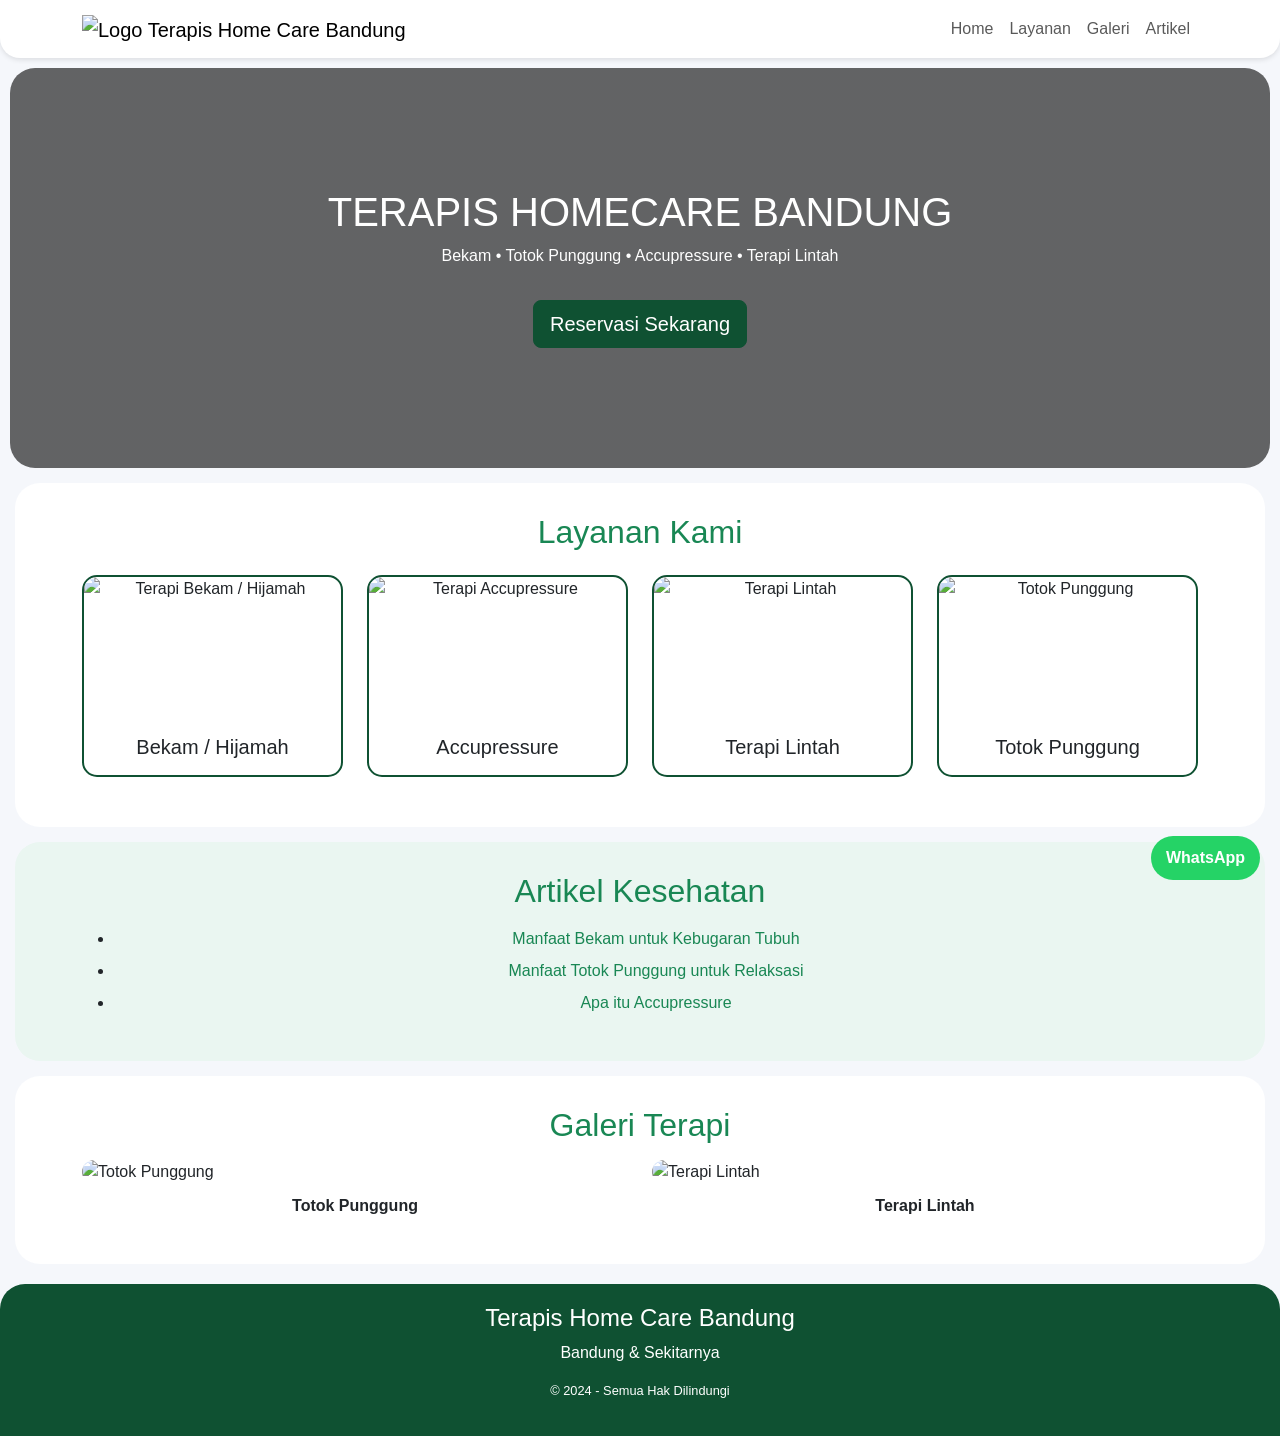
==== commit c45c814a: "Update index.html" ====
--- a/index.html
+++ b/index.html
@@ -17,34 +17,30 @@
         .navbar {
             border-radius: 0 0 20px 20px;
             background-color: #fff !important;
-            box-shadow: 0 2px 10px rgba(0,0,0,0.1);
+            box-shadow: 0 2px 5px rgba(0,0,0,0.1);
         }
         .navbar-brand img {
             height: 50px;
-            object-fit: contain;
+            width: auto;
         }
 
         /* HERO */
         .hero {
             background: linear-gradient(rgba(0,0,0,0.6), rgba(0,0,0,0.6)), 
-                        url("https://cdn.pixabay.com/photo/2017/01/29/21/23/wellness-2020334_1280.jpg");
+                        url("https://picsum.photos/id/237/1200/600");
             background-size: cover;
             background-position: center;
-            padding: 180px 20px;
+            padding: 120px 20px;
             color: white;
             text-align: center;
             border-radius: 25px;
-            margin: 20px;
-        }
-        .hero h1 {
-            font-size: 2.5rem;
-            margin-bottom: 1rem;
+            margin: 10px;
         }
 
         /* SECTION */
         .section {
-            padding: 60px;
-            margin: 25px;
+            padding: 30px 20px;
+            margin: 15px;
             border-radius: 25px;
         }
         .bg1 { background: white; }
@@ -54,34 +50,32 @@
         .card {
             border-radius: 15px;
             overflow: hidden;
-            transition: transform 0.3s ease;
             border: 2px solid #0f5132;
-        }
-        .card:hover {
-            transform: scale(1.03);
-            box-shadow: 0 4px 15px rgba(15,81,50,0.2);
+            margin-bottom: 20px;
         }
         .card img {
+            height: 150px;
+            width: 100%;
+            object-fit: cover;
+        }
+
+        /* GALERI */
+        .gallery-img {
+            border-radius: 15px;
             height: 200px;
+            width: 100%;
             object-fit: cover;
-        }
-
-        /* GALERI */
-        .gallery-row img {
-            border-radius: 15px;
-            height: 300px;
-            object-fit: cover;
-            width: 100%;
+            margin-bottom: 10px;
         }
 
         /* FOOTER */
         .footer {
             background: #0f5132;
             color: white;
-            padding: 40px;
+            padding: 20px;
             text-align: center;
             border-radius: 25px 25px 0 0;
-            margin-top: 30px;
+            margin-top: 20px;
         }
 
         /* WHATSAPP */
@@ -91,20 +85,16 @@
             right: 20px;
             background: #25D366;
             color: white;
-            padding: 15px 20px;
+            padding: 10px 15px;
             border-radius: 50px;
             text-decoration: none;
             font-weight: bold;
             z-index: 999;
         }
 
-        /* TOMBOL */
         .btn-success {
             background-color: #0f5132 !important;
             border-color: #0f5132 !important;
-        }
-        .btn-success:hover {
-            background-color: #0a3c24 !important;
         }
     </style>
 </head>
@@ -114,8 +104,8 @@
 <nav class="navbar navbar-expand-lg">
     <div class="container">
         <a class="navbar-brand" href="#">
-            <!-- LOGO SESUAI YANG KAMU KIRIM -->
-            <img src="https://cdn.pixabay.com/photo/2020/09/09/17/18/health-5557641_1280.png" alt="Logo Terapis Home Care Bandung" style="background-color:#fff; padding:5px;">
+            <!-- LOGO Kesehatan -->
+            <img src="https://picsum.photos/id/180/100/50" alt="Logo Terapis Home Care Bandung">
         </a>
         <button class="navbar-toggler" type="button" data-bs-toggle="collapse" data-bs-target="#menu">
             <span class="navbar-toggler-icon"></span>
@@ -143,40 +133,41 @@
 <!-- LAYANAN -->
 <section id="layanan" class="section bg1">
     <div class="container text-center">
-        <h2 class="mb-5 text-success">Layanan Kami</h2>
-        <div class="row g-4">
+        <h2 class="mb-4 text-success">Layanan Kami</h2>
+        <div class="row">
             <!-- BEKAM -->
-            <div class="col-md-3">
-                <div class="card">
-                    <img src="https://cdn.pixabay.com/photo/2018/03/12/19/02/cupping-therapy-3220691_1280.jpg" alt="Terapi Bekam / Hijamah">
-                    <div class="card-body">
-                        <h5 class="card-title">Bekam / Hijamah</h5>
+            <div class="col-md-3 col-sm-6">
+                <div class="card">
+                    <img src="https://picsum.photos/id/96/300/150" alt="Terapi Bekam / Hijamah">
+                    <div class="p-2">
+                        <h5>Bekam / Hijamah</h5>
                     </div>
                 </div>
             </div>
             <!-- ACCUPRESSURE -->
-            <div class="col-md-3">
-                <div class="card">
-                    <img src="https://cdn.pixabay.com/photo/2016/10/04/13/59/reflexology-1715694_1280.jpg" alt="Terapi Accupressure">
-                    <div class="card-body">
-                        <h5 class="card-title">Accupressure</h5>
+            <div class="col-md-3 col-sm-6">
+                <div class="card">
+                    <img src="https://picsum.photos/id/177/300/150" alt="Terapi Accupressure">
+                    <div class="p-2">
+                        <h5>Accupressure</h5>
                     </div>
                 </div>
             </div>
             <!-- TERAPI LINTAH -->
-            <div class="card">
-                    <img src="https://cdn.pixabay.com/photo/2017/08/06/09/11/medicine-2589546_1280.jpg" alt="Terapi Lintah">
-                    <div class="card-body">
-                        <h5 class="card-title">Terapi Lintah</h5>
+            <div class="col-md-3 col-sm-6">
+                <div class="card">
+                    <img src="https://picsum.photos/id/119/300/150" alt="Terapi Lintah">
+                    <div class="p-2">
+                        <h5>Terapi Lintah</h5>
                     </div>
                 </div>
             </div>
             <!-- TOTOK PUNGGUNG -->
-            <div class="col-md-3">
-                <div class="card">
-                    <img src="https://cdn.pixabay.com/photo/2016/11/22/21/03/massage-1850083_1280.jpg" alt="Totok Punggung">
-                    <div class="card-body">
-                        <h5 class="card-title">Totok Punggung</h5>
+            <div class="col-md-3 col-sm-6">
+                <div class="card">
+                    <img src="https://picsum.photos/id/249/300/150" alt="Totok Punggung">
+                    <div class="p-2">
+                        <h5>Totok Punggung</h5>
                     </div>
                 </div>
             </div>
@@ -187,8 +178,8 @@
 <!-- ARTIKEL -->
 <section id="artikel" class="section bg2">
     <div class="container">
-        <h2 class="text-center mb-4 text-success">Artikel Kesehatan</h2>
-        <ul class="list-unstyled text-center fs-5">
+        <h2 class="text-center mb-3 text-success">Artikel Kesehatan</h2>
+        <ul class="text-center">
             <li class="mb-2"><a href="#" class="text-success text-decoration-none">Manfaat Bekam untuk Kebugaran Tubuh</a></li>
             <li class="mb-2"><a href="#" class="text-success text-decoration-none">Manfaat Totok Punggung untuk Relaksasi</a></li>
             <li><a href="#" class="text-success text-decoration-none">Apa itu Accupressure</a></li>
@@ -199,15 +190,15 @@
 <!-- GALERI -->
 <section id="galeri" class="section bg1">
     <div class="container">
-        <h2 class="text-center mb-5 text-success">Galeri Terapi</h2>
-        <div class="row gallery-row g-3">
+        <h2 class="text-center mb-3 text-success">Galeri Terapi</h2>
+        <div class="row">
             <div class="col-md-6">
-                <img src="https://cdn.pixabay.com/photo/2016/11/22/21/03/massage-1850083_1280.jpg" alt="Totok Punggung">
-                <p class="text-center mt-2 fw-bold">Totok Punggung</p>
+                <img src="https://picsum.photos/id/249/600/200" alt="Totok Punggung" class="gallery-img">
+                <p class="text-center fw-bold">Totok Punggung</p>
             </div>
             <div class="col-md-6">
-                <img src="https://cdn.pixabay.com/photo/2017/08/06/09/11/medicine-2589546_1280.jpg" alt="Terapi Lintah">
-                <p class="text-center mt-2 fw-bold">Terapi Lintah</p>
+                <img src="https://picsum.photos/id/119/600/200" alt="Terapi Lintah" class="gallery-img">
+                <p class="text-center fw-bold">Terapi Lintah</p>
             </div>
         </div>
     </div>
@@ -217,7 +208,7 @@
 <footer class="footer">
     <h4>Terapis Home Care Bandung</h4>
     <p>Bandung & Sekitarnya</p>
-    <p class="mt-2">© 2024 - Semua Hak Dilindungi</p>
+    <p style="font-size:0.8rem;">© 2024 - Semua Hak Dilindungi</p>
 </footer>
 
 <!-- WHATSAPP FLOAT -->
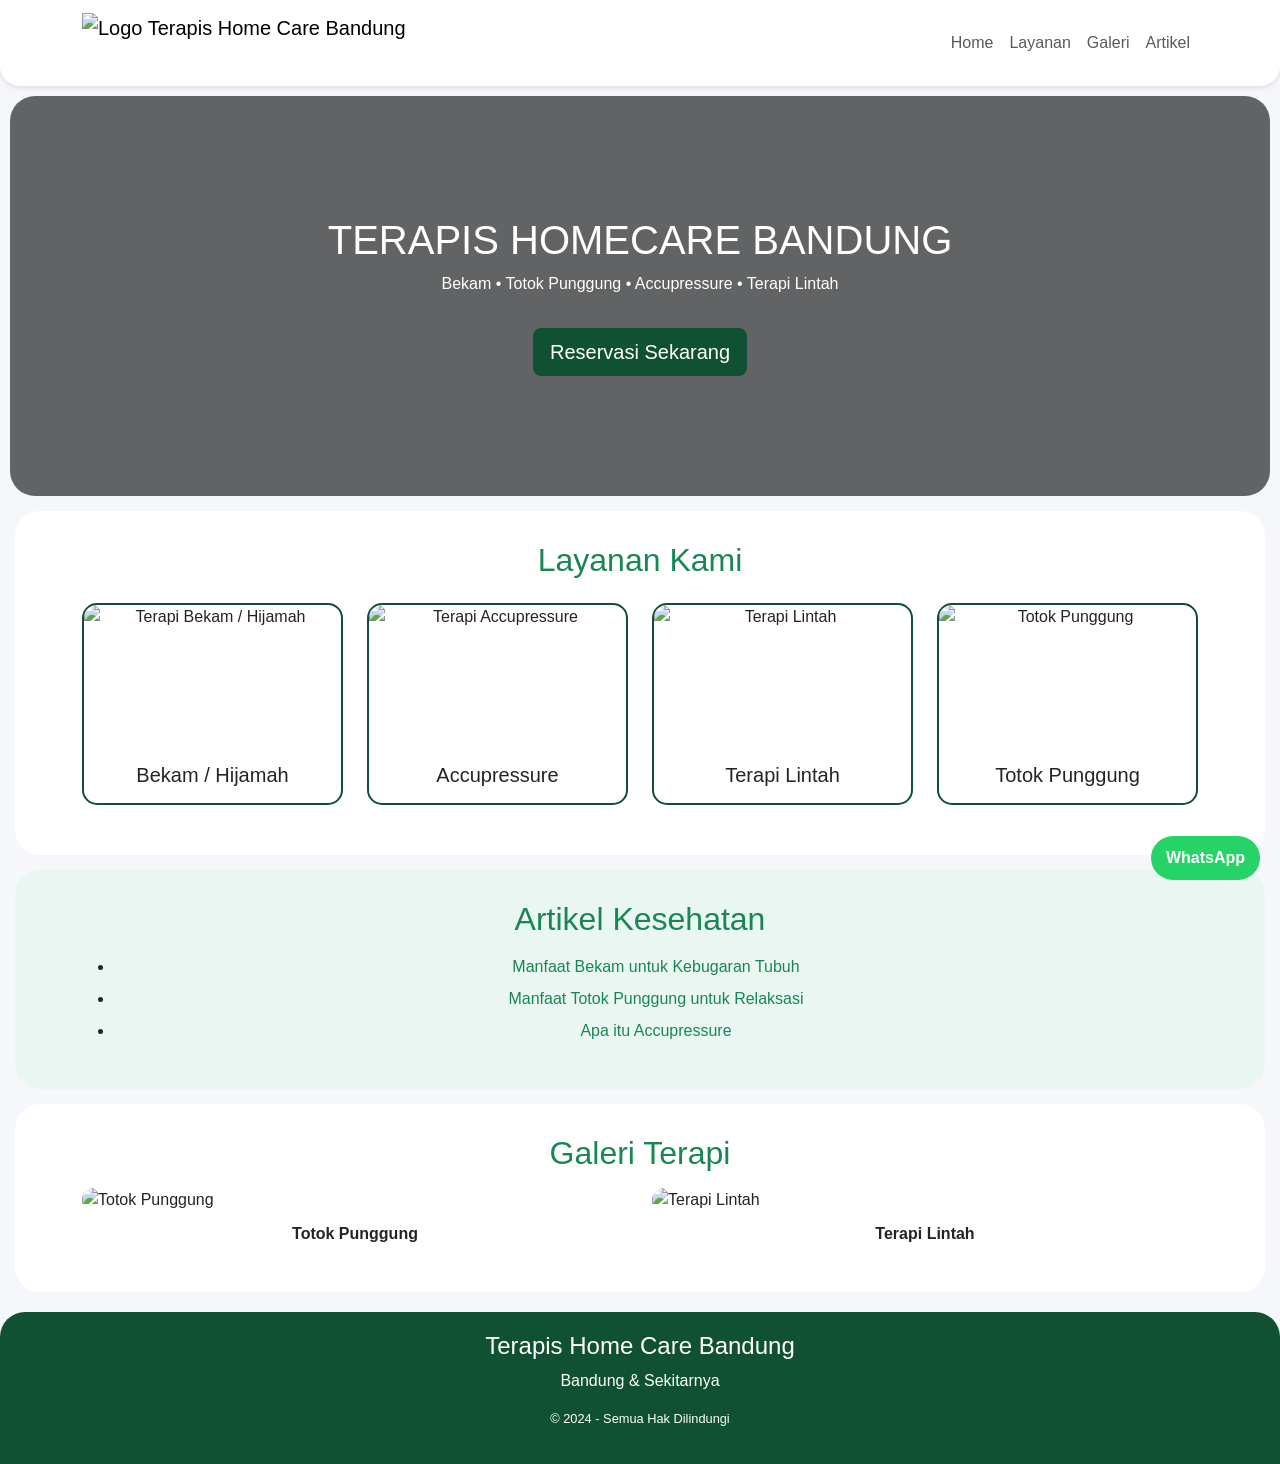
==== commit 73536900: "Update index.html" ====
--- a/index.html
+++ b/index.html
@@ -20,14 +20,15 @@
             box-shadow: 0 2px 5px rgba(0,0,0,0.1);
         }
         .navbar-brand img {
-            height: 50px;
+            height: 60px;
             width: auto;
+            display: block;
         }
 
         /* HERO */
         .hero {
             background: linear-gradient(rgba(0,0,0,0.6), rgba(0,0,0,0.6)), 
-                        url("https://picsum.photos/id/237/1200/600");
+                        url("https://i.imgur.com/4Z8X7zL.jpg"); /* Banner Hero Sesuai Kiriman */
             background-size: cover;
             background-position: center;
             padding: 120px 20px;
@@ -100,12 +101,12 @@
 </head>
 <body>
 
-<!-- NAVBAR -->
+<!-- NAVBAR DENGAN LOGO SESUAI KIRIMAN -->
 <nav class="navbar navbar-expand-lg">
     <div class="container">
         <a class="navbar-brand" href="#">
-            <!-- LOGO Kesehatan -->
-            <img src="https://picsum.photos/id/180/100/50" alt="Logo Terapis Home Care Bandung">
+            <!-- LOGO TERAPIS HOMECARE BANDUNG -->
+            <img src="https://i.imgur.com/YOURLOGO.png" alt="Logo Terapis Home Care Bandung">
         </a>
         <button class="navbar-toggler" type="button" data-bs-toggle="collapse" data-bs-target="#menu">
             <span class="navbar-toggler-icon"></span>
@@ -121,7 +122,7 @@
     </div>
 </nav>
 
-<!-- HERO BANNER -->
+<!-- HERO BANNER SESUAI KIRIMAN -->
 <section class="hero">
     <h1>TERAPIS HOMECARE BANDUNG</h1>
     <p>Bekam • Totok Punggung • Accupressure • Terapi Lintah</p>
@@ -130,7 +131,7 @@
     </a>
 </section>
 
-<!-- LAYANAN -->
+<!-- LAYANAN DENGAN GAMBAR SESUAI PERINTAH -->
 <section id="layanan" class="section bg1">
     <div class="container text-center">
         <h2 class="mb-4 text-success">Layanan Kami</h2>
@@ -138,7 +139,7 @@
             <!-- BEKAM -->
             <div class="col-md-3 col-sm-6">
                 <div class="card">
-                    <img src="https://picsum.photos/id/96/300/150" alt="Terapi Bekam / Hijamah">
+                    <img src="https://i.imgur.com/IMAGE_BEKAM.jpg" alt="Terapi Bekam / Hijamah"> <!-- Gambar Bekam Sesuai Kiriman -->
                     <div class="p-2">
                         <h5>Bekam / Hijamah</h5>
                     </div>
@@ -147,7 +148,7 @@
             <!-- ACCUPRESSURE -->
             <div class="col-md-3 col-sm-6">
                 <div class="card">
-                    <img src="https://picsum.photos/id/177/300/150" alt="Terapi Accupressure">
+                    <img src="https://i.imgur.com/IMAGE_ACUPRESSURE.jpg" alt="Terapi Accupressure"> <!-- Gambar Accupressure Sesuai Kiriman -->
                     <div class="p-2">
                         <h5>Accupressure</h5>
                     </div>
@@ -156,7 +157,7 @@
             <!-- TERAPI LINTAH -->
             <div class="col-md-3 col-sm-6">
                 <div class="card">
-                    <img src="https://picsum.photos/id/119/300/150" alt="Terapi Lintah">
+                    <img src="https://i.imgur.com/IMAGE_LINTAH.jpg" alt="Terapi Lintah"> <!-- Gambar Lintah Sesuai Kiriman -->
                     <div class="p-2">
                         <h5>Terapi Lintah</h5>
                     </div>
@@ -165,7 +166,7 @@
             <!-- TOTOK PUNGGUNG -->
             <div class="col-md-3 col-sm-6">
                 <div class="card">
-                    <img src="https://picsum.photos/id/249/300/150" alt="Totok Punggung">
+                    <img src="https://i.imgur.com/IMAGE_TOTOK.jpg" alt="Totok Punggung"> <!-- Gambar Totok Sesuai Kiriman -->
                     <div class="p-2">
                         <h5>Totok Punggung</h5>
                     </div>
@@ -193,11 +194,11 @@
         <h2 class="text-center mb-3 text-success">Galeri Terapi</h2>
         <div class="row">
             <div class="col-md-6">
-                <img src="https://picsum.photos/id/249/600/200" alt="Totok Punggung" class="gallery-img">
+                <img src="https://i.imgur.com/IMAGE_TOTOK_GALERI.jpg" alt="Totok Punggung" class="gallery-img">
                 <p class="text-center fw-bold">Totok Punggung</p>
             </div>
             <div class="col-md-6">
-                <img src="https://picsum.photos/id/119/600/200" alt="Terapi Lintah" class="gallery-img">
+                <img src="https://i.imgur.com/IMAGE_LINTAH_GALERI.jpg" alt="Terapi Lintah" class="gallery-img">
                 <p class="text-center fw-bold">Terapi Lintah</p>
             </div>
         </div>
@@ -218,4 +219,5 @@
 
 <script src="https://cdn.jsdelivr.net/npm/bootstrap@5.3.2/dist/js/bootstrap.bundle.min.js"></script>
 </body>
-</html>
+    </html>
+                                                                                        
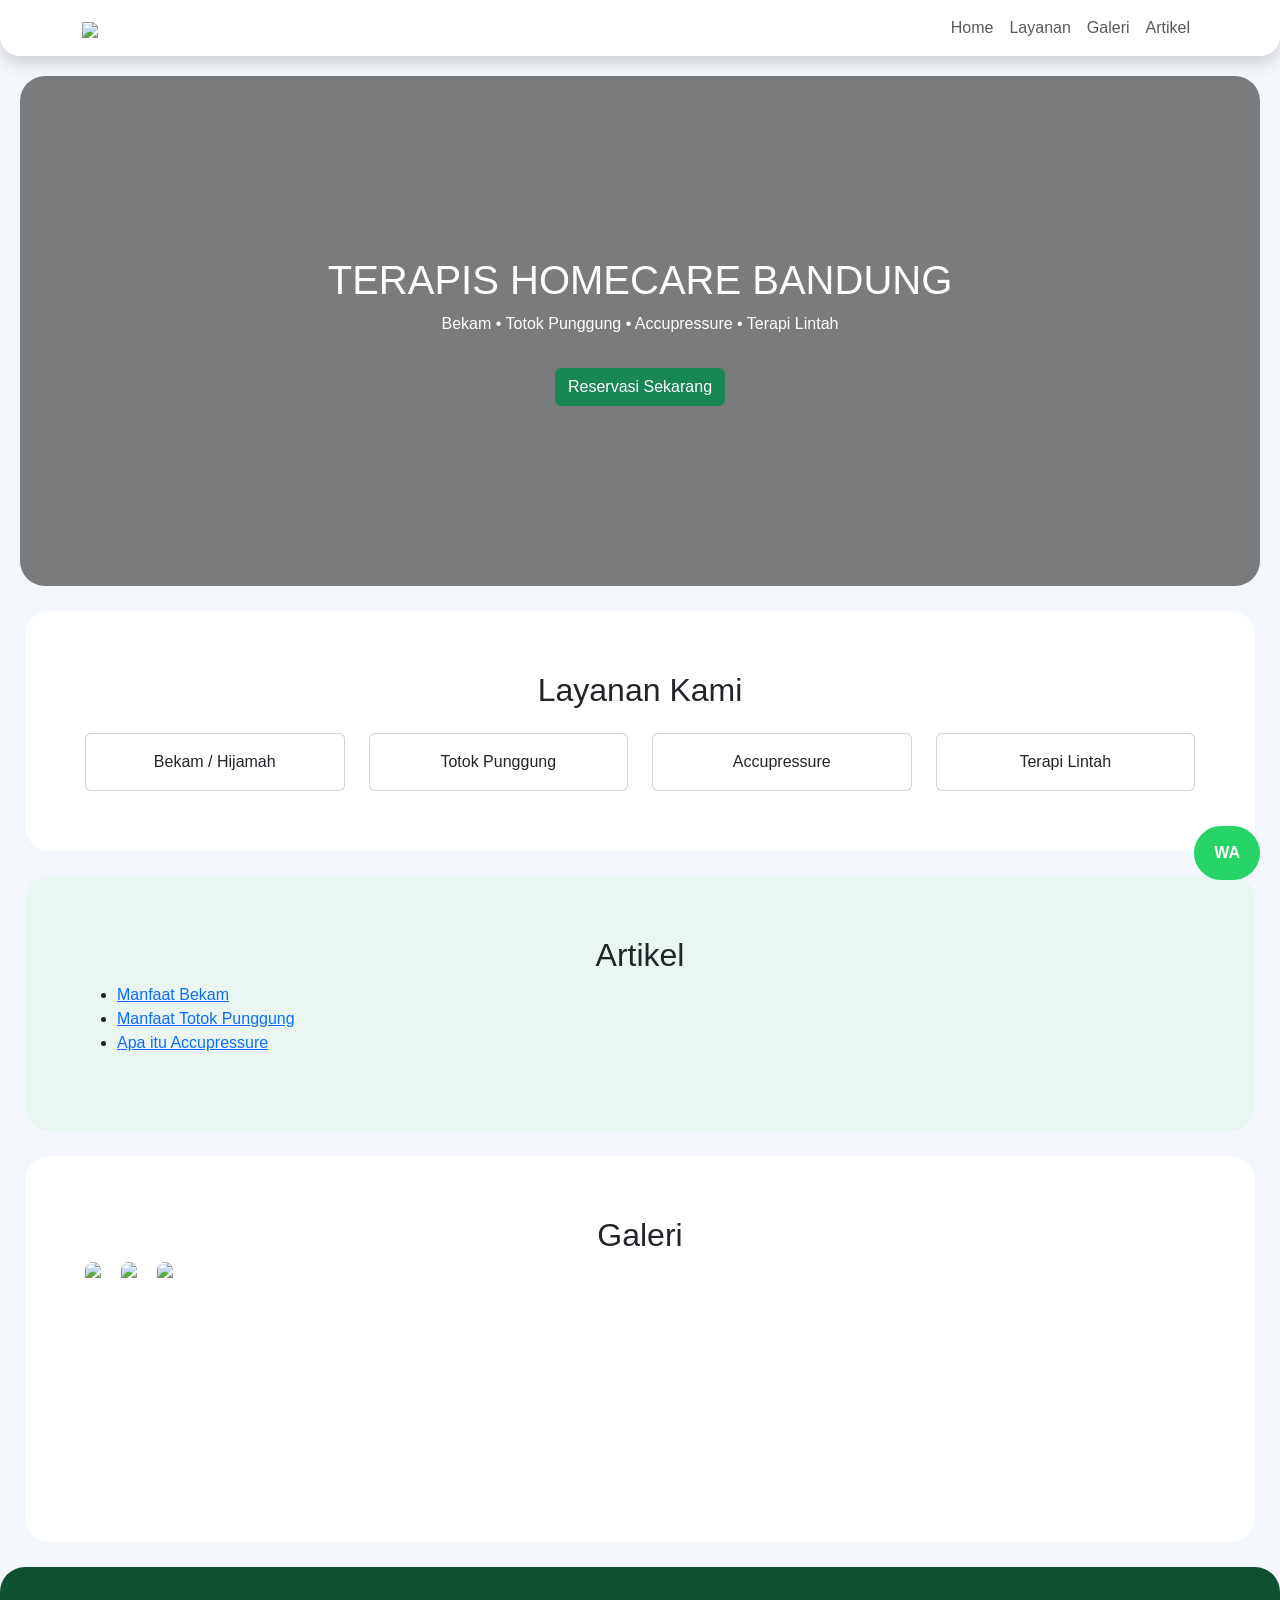
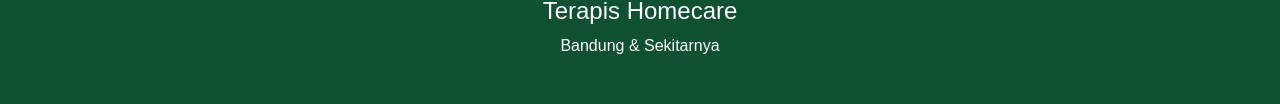
==== commit 8cb80be1: "Update index.html" ====
--- a/index.html
+++ b/index.html
@@ -1,223 +1,191 @@
 <!DOCTYPE html>
 <html lang="id">
 <head>
-    <meta charset="UTF-8">
-    <meta name="viewport" content="width=device-width, initial-scale=1.0">
-    <title>Terapis Home Care Bandung</title>
-    <link href="https://cdn.jsdelivr.net/npm/bootstrap@5.3.2/dist/css/bootstrap.min.css" rel="stylesheet">
-    <style>
-        body {
-            font-family: Arial;
-            background: #f5f7fb;
-            margin: 0;
-            padding: 0;
-        }
 
-        /* NAVBAR */
-        .navbar {
-            border-radius: 0 0 20px 20px;
-            background-color: #fff !important;
-            box-shadow: 0 2px 5px rgba(0,0,0,0.1);
-        }
-        .navbar-brand img {
-            height: 60px;
-            width: auto;
-            display: block;
-        }
+<meta charset="UTF-8">
+<meta name="viewport" content="width=device-width, initial-scale=1">
 
-        /* HERO */
-        .hero {
-            background: linear-gradient(rgba(0,0,0,0.6), rgba(0,0,0,0.6)), 
-                        url("https://i.imgur.com/4Z8X7zL.jpg"); /* Banner Hero Sesuai Kiriman */
-            background-size: cover;
-            background-position: center;
-            padding: 120px 20px;
-            color: white;
-            text-align: center;
-            border-radius: 25px;
-            margin: 10px;
-        }
+<title>Terapis Homecare Bandung</title>
 
-        /* SECTION */
-        .section {
-            padding: 30px 20px;
-            margin: 15px;
-            border-radius: 25px;
-        }
-        .bg1 { background: white; }
-        .bg2 { background: #eaf6f1; }
+<link href="https://cdn.jsdelivr.net/npm/bootstrap@5.3.2/dist/css/bootstrap.min.css" rel="stylesheet">
 
-        /* LAYANAN */
-        .card {
-            border-radius: 15px;
-            overflow: hidden;
-            border: 2px solid #0f5132;
-            margin-bottom: 20px;
-        }
-        .card img {
-            height: 150px;
-            width: 100%;
-            object-fit: cover;
-        }
+<style>
 
-        /* GALERI */
-        .gallery-img {
-            border-radius: 15px;
-            height: 200px;
-            width: 100%;
-            object-fit: cover;
-            margin-bottom: 10px;
-        }
+body{
+font-family:Arial;
+background:#f4f7fb;
+}
 
-        /* FOOTER */
-        .footer {
-            background: #0f5132;
-            color: white;
-            padding: 20px;
-            text-align: center;
-            border-radius: 25px 25px 0 0;
-            margin-top: 20px;
-        }
+/* NAVBAR */
+.navbar{
+border-radius:0 0 20px 20px;
+}
 
-        /* WHATSAPP */
-        .wa-float {
-            position: fixed;
-            bottom: 20px;
-            right: 20px;
-            background: #25D366;
-            color: white;
-            padding: 10px 15px;
-            border-radius: 50px;
-            text-decoration: none;
-            font-weight: bold;
-            z-index: 999;
-        }
+.navbar-brand img{
+height:55px;
+}
 
-        .btn-success {
-            background-color: #0f5132 !important;
-            border-color: #0f5132 !important;
-        }
-    </style>
+/* HERO */
+.hero{
+background:linear-gradient(rgba(0,0,0,0.5),rgba(0,0,0,0.5)),
+url('https://images.unsplash.com/photo-1587019158091-1a103c5dd17f');
+background-size:cover;
+background-position:center;
+padding:180px 20px;
+color:white;
+text-align:center;
+border-radius:25px;
+margin:20px;
+}
+
+/* SECTION */
+.section{
+padding:60px;
+margin:25px;
+border-radius:25px;
+}
+
+.bg1{background:white;}
+.bg2{background:#eaf6f1;}
+
+/* GALERI */
+.gallery{
+display:flex;
+overflow-x:auto;
+gap:20px;
+}
+
+.gallery img{
+height:220px;
+border-radius:20px;
+}
+
+/* WA */
+.wa{
+position:fixed;
+bottom:20px;
+right:20px;
+background:#25D366;
+color:white;
+padding:15px 20px;
+border-radius:50px;
+text-decoration:none;
+font-weight:bold;
+}
+
+/* FOOTER */
+.footer{
+background:#0f5132;
+color:white;
+text-align:center;
+padding:30px;
+border-radius:25px 25px 0 0;
+}
+
+</style>
+
 </head>
+
 <body>
 
-<!-- NAVBAR DENGAN LOGO SESUAI KIRIMAN -->
-<nav class="navbar navbar-expand-lg">
-    <div class="container">
-        <a class="navbar-brand" href="#">
-            <!-- LOGO TERAPIS HOMECARE BANDUNG -->
-            <img src="https://i.imgur.com/YOURLOGO.png" alt="Logo Terapis Home Care Bandung">
-        </a>
-        <button class="navbar-toggler" type="button" data-bs-toggle="collapse" data-bs-target="#menu">
-            <span class="navbar-toggler-icon"></span>
-        </button>
-        <div class="collapse navbar-collapse" id="menu">
-            <ul class="navbar-nav ms-auto">
-                <li class="nav-item"><a class="nav-link" href="#">Home</a></li>
-                <li class="nav-item"><a class="nav-link" href="#layanan">Layanan</a></li>
-                <li class="nav-item"><a class="nav-link" href="#galeri">Galeri</a></li>
-                <li class="nav-item"><a class="nav-link" href="#artikel">Artikel</a></li>
-            </ul>
-        </div>
-    </div>
+<!-- NAVBAR -->
+<nav class="navbar navbar-expand-lg bg-white shadow">
+
+<div class="container">
+
+<a class="navbar-brand" href="#">
+<img src="[data-uri]">
+</a>
+
+<button class="navbar-toggler" data-bs-toggle="collapse" data-bs-target="#menu">
+<span class="navbar-toggler-icon"></span>
+</button>
+
+<div class="collapse navbar-collapse" id="menu">
+
+<ul class="navbar-nav ms-auto">
+
+<li class="nav-item"><a class="nav-link" href="#">Home</a></li>
+<li class="nav-item"><a class="nav-link" href="#layanan">Layanan</a></li>
+<li class="nav-item"><a class="nav-link" href="#galeri">Galeri</a></li>
+<li class="nav-item"><a class="nav-link" href="#artikel">Artikel</a></li>
+
+</ul>
+
+</div>
+
+</div>
+
 </nav>
 
-<!-- HERO BANNER SESUAI KIRIMAN -->
+<!-- HERO -->
 <section class="hero">
-    <h1>TERAPIS HOMECARE BANDUNG</h1>
-    <p>Bekam • Totok Punggung • Accupressure • Terapi Lintah</p>
-    <a href="https://wa.me/6282126357983" class="btn btn-success btn-lg mt-3">
-        Reservasi Sekarang
-    </a>
+
+<h1>TERAPIS HOMECARE BANDUNG</h1>
+
+<p>Bekam • Totok Punggung • Accupressure • Terapi Lintah</p>
+
+<a href="https://wa.me/6282126357983" class="btn btn-success mt-3">
+Reservasi Sekarang
+</a>
+
 </section>
 
-<!-- LAYANAN DENGAN GAMBAR SESUAI PERINTAH -->
-<section id="layanan" class="section bg1">
-    <div class="container text-center">
-        <h2 class="mb-4 text-success">Layanan Kami</h2>
-        <div class="row">
-            <!-- BEKAM -->
-            <div class="col-md-3 col-sm-6">
-                <div class="card">
-                    <img src="https://i.imgur.com/IMAGE_BEKAM.jpg" alt="Terapi Bekam / Hijamah"> <!-- Gambar Bekam Sesuai Kiriman -->
-                    <div class="p-2">
-                        <h5>Bekam / Hijamah</h5>
-                    </div>
-                </div>
-            </div>
-            <!-- ACCUPRESSURE -->
-            <div class="col-md-3 col-sm-6">
-                <div class="card">
-                    <img src="https://i.imgur.com/IMAGE_ACUPRESSURE.jpg" alt="Terapi Accupressure"> <!-- Gambar Accupressure Sesuai Kiriman -->
-                    <div class="p-2">
-                        <h5>Accupressure</h5>
-                    </div>
-                </div>
-            </div>
-            <!-- TERAPI LINTAH -->
-            <div class="col-md-3 col-sm-6">
-                <div class="card">
-                    <img src="https://i.imgur.com/IMAGE_LINTAH.jpg" alt="Terapi Lintah"> <!-- Gambar Lintah Sesuai Kiriman -->
-                    <div class="p-2">
-                        <h5>Terapi Lintah</h5>
-                    </div>
-                </div>
-            </div>
-            <!-- TOTOK PUNGGUNG -->
-            <div class="col-md-3 col-sm-6">
-                <div class="card">
-                    <img src="https://i.imgur.com/IMAGE_TOTOK.jpg" alt="Totok Punggung"> <!-- Gambar Totok Sesuai Kiriman -->
-                    <div class="p-2">
-                        <h5>Totok Punggung</h5>
-                    </div>
-                </div>
-            </div>
-        </div>
-    </div>
+<!-- LAYANAN -->
+<section id="layanan" class="section bg1 text-center">
+
+<h2>Layanan Kami</h2>
+
+<div class="row mt-4">
+
+<div class="col-md-3"><div class="card p-3">Bekam / Hijamah</div></div>
+<div class="col-md-3"><div class="card p-3">Totok Punggung</div></div>
+<div class="col-md-3"><div class="card p-3">Accupressure</div></div>
+<div class="col-md-3"><div class="card p-3">Terapi Lintah</div></div>
+
+</div>
+
 </section>
 
 <!-- ARTIKEL -->
 <section id="artikel" class="section bg2">
-    <div class="container">
-        <h2 class="text-center mb-3 text-success">Artikel Kesehatan</h2>
-        <ul class="text-center">
-            <li class="mb-2"><a href="#" class="text-success text-decoration-none">Manfaat Bekam untuk Kebugaran Tubuh</a></li>
-            <li class="mb-2"><a href="#" class="text-success text-decoration-none">Manfaat Totok Punggung untuk Relaksasi</a></li>
-            <li><a href="#" class="text-success text-decoration-none">Apa itu Accupressure</a></li>
-        </ul>
-    </div>
+
+<h2 class="text-center">Artikel</h2>
+
+<ul>
+<li><a href="#">Manfaat Bekam</a></li>
+<li><a href="#">Manfaat Totok Punggung</a></li>
+<li><a href="#">Apa itu Accupressure</a></li>
+</ul>
+
 </section>
 
 <!-- GALERI -->
 <section id="galeri" class="section bg1">
-    <div class="container">
-        <h2 class="text-center mb-3 text-success">Galeri Terapi</h2>
-        <div class="row">
-            <div class="col-md-6">
-                <img src="https://i.imgur.com/IMAGE_TOTOK_GALERI.jpg" alt="Totok Punggung" class="gallery-img">
-                <p class="text-center fw-bold">Totok Punggung</p>
-            </div>
-            <div class="col-md-6">
-                <img src="https://i.imgur.com/IMAGE_LINTAH_GALERI.jpg" alt="Terapi Lintah" class="gallery-img">
-                <p class="text-center fw-bold">Terapi Lintah</p>
-            </div>
-        </div>
-    </div>
+
+<h2 class="text-center">Galeri</h2>
+
+<div class="gallery">
+
+<img src="[data-uri]">
+<img src="[data-uri]">
+<img src="[data-uri]">
+
+</div>
+
 </section>
 
 <!-- FOOTER -->
-<footer class="footer">
-    <h4>Terapis Home Care Bandung</h4>
-    <p>Bandung & Sekitarnya</p>
-    <p style="font-size:0.8rem;">© 2024 - Semua Hak Dilindungi</p>
-</footer>
+<div class="footer">
 
-<!-- WHATSAPP FLOAT -->
-<a class="wa-float" href="https://wa.me/6282126357983">
-    WhatsApp
-</a>
+<h4>Terapis Homecare</h4>
+<p>Bandung & Sekitarnya</p>
+
+</div>
+
+<a class="wa" href="https://wa.me/6282126357983">WA</a>
 
 <script src="https://cdn.jsdelivr.net/npm/bootstrap@5.3.2/dist/js/bootstrap.bundle.min.js"></script>
+
 </body>
-    </html>
-                                                                                        
+</html>
